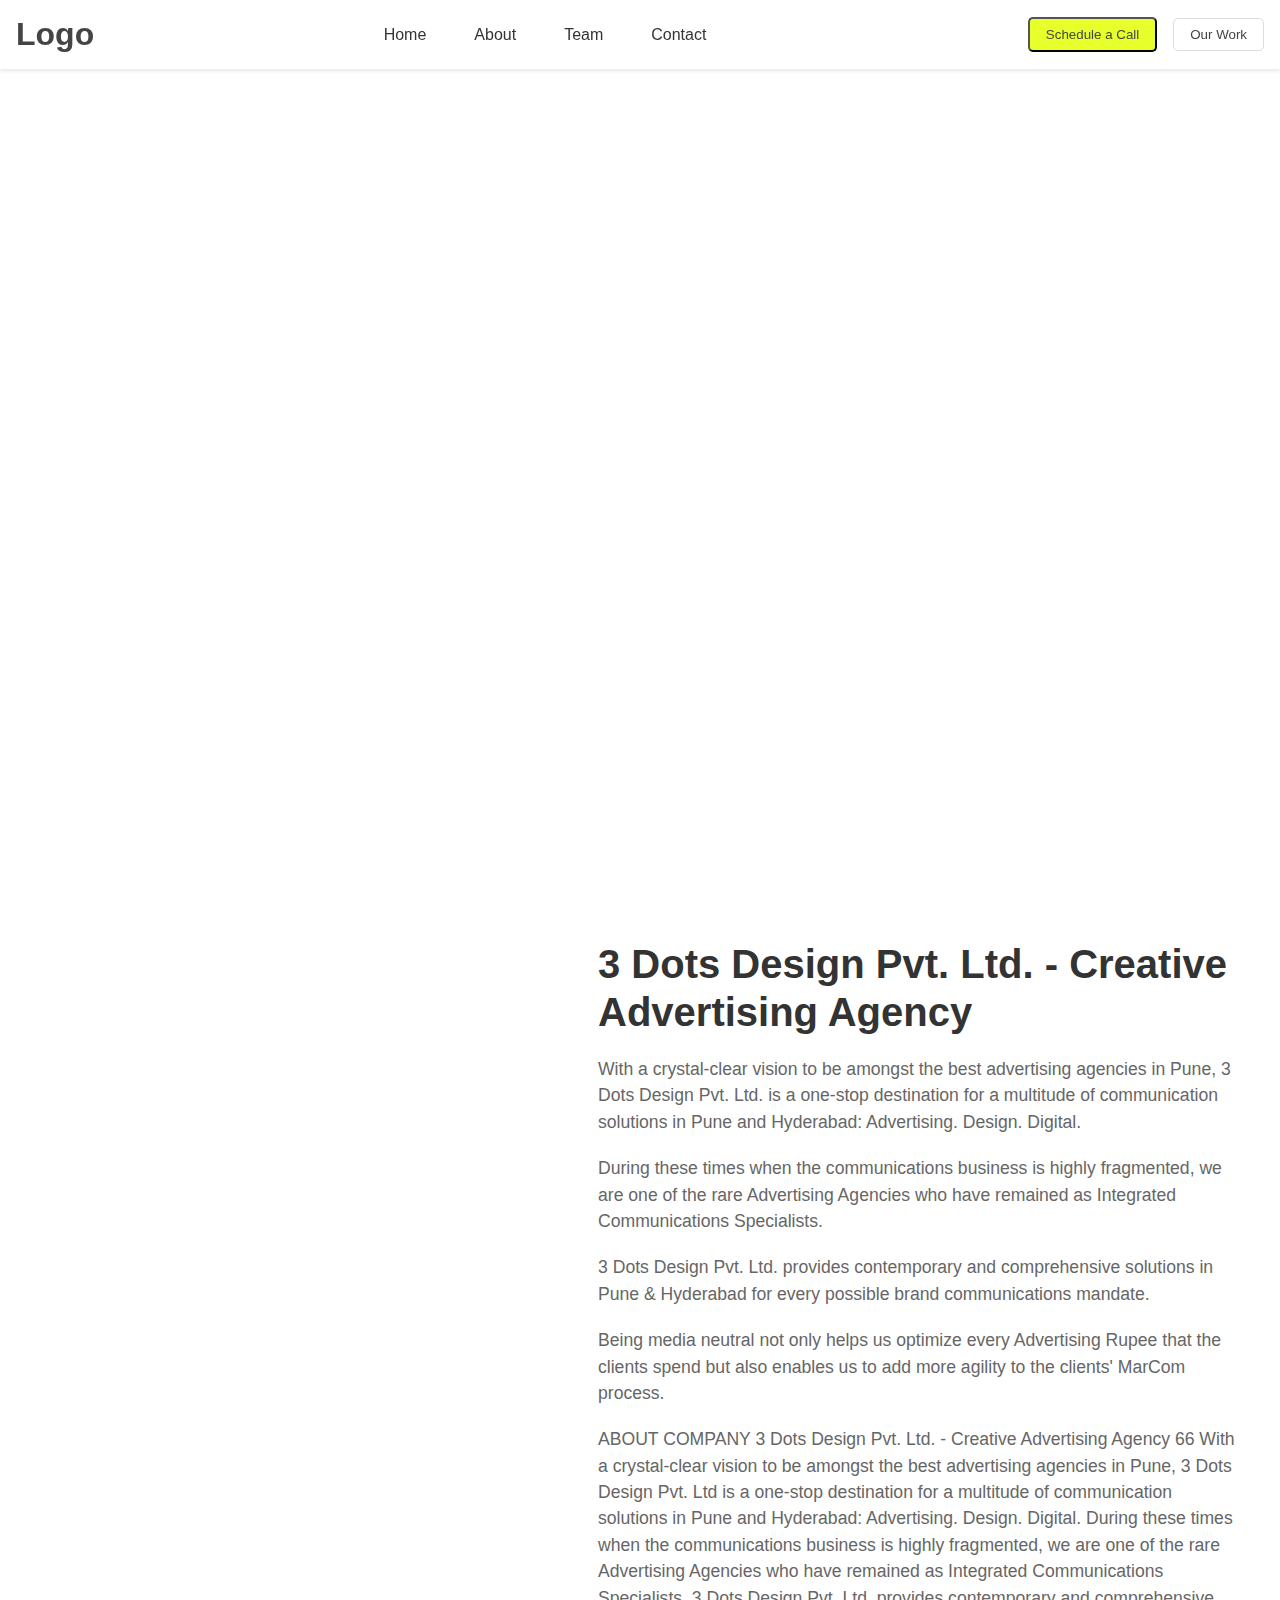
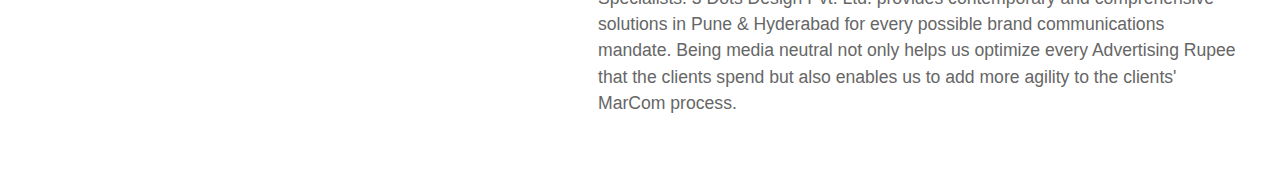
==== index.html @ 9e454834 "Add files via upload" ====
<!DOCTYPE html>
<html lang="en">
<head>
  <meta charset="UTF-8">
  <meta name="viewport" content="width=device-width, initial-scale=1.0">
  <title>PixelPact</title>
  <link rel="stylesheet" href="style.css">
</head>
<body>

  <header class="header">
    <div class="logo">
        <h1>Logo</h1>
    </div>
    <nav>
        <ul class="nav-list">
            <li class="nav-item"><a href="#home" class="nav-link">Home</a></li>
            <li class="nav-item"><a href="about.html" class="nav-link">About</a></li>
            <li class="nav-item"><a href="#team" class="nav-link">Team</a></li>
            <li class="nav-item"><a href="contact.html" class="nav-link">Contact</a></li>
        </ul>
    </nav>
    <div class="header-actions">
        <button class="btn btn-primary">Schedule a Call</button>
        <button class="btn btn-secondary">Our Work</button>
    </div>
</header>
    <div class="nav"></div>
    <div class="slider">
      <div class="slide active" id="slide1">
        <img src="https://images.unsplash.com/photo-1711636418389-1ee93ebd56fb?q=80&w=1931&auto=format&fit=crop&ixlib=rb-4.0.3&ixid=M3wxMjA3fDB8MHxwaG90by1wYWdlfHx8fGVufDB8fHx8fA%3D%3D" alt="Slide 1">
      </div>
      <div class="slide" id="slide2">
        <img src="neom-SUIMrEKVOXc-unsplash.jpg" alt="Slide 2">
      </div>
      <div class="slide" id="slide3">
        <img src="https://images.unsplash.com/photo-1711636418389-1ee93ebd56fb?q=80&w=1931&auto=format&fit=crop&ixlib=rb-4.0.3&ixid=M3wxMjA3fDB8MHxwaG90by1wYWdlfHx8fGVufDB8fHx8fA%3D%3D" alt="Slide 3">
      </div>
      <div class="slide" id="slide4">
        <img src="neom-SUIMrEKVOXc-unsplash.jpg" alt="Slide 4">
      </div>
      <div class="nav">
        <a href="#slide1" class="dot active"></a>
        <a href="#slide2" class="dot"></a>
        <a href="#slide3" class="dot"></a>
        <a href="#slide4" class="dot"></a>
      </div>
    </div>
    </div>

    <div class="container">

        <div class="leftcont">
          <img src="https://images.unsplash.com/photo-1682687982204-f1a77dcc3067?q=80&w=1887&auto=format&fit=crop&ixlib=rb-4.0.3&ixid=M3wxMjA3fDF8MHxwaG90by1wYWdlfHx8fGVufDB8fHx8fA%3D%3D" alt="" srcset="">
        </div>
        <div class="rightcont">
      <h1>3 Dots Design Pvt. Ltd. - Creative Advertising Agency</h1>
      <p>
        With a crystal-clear vision to be amongst the best advertising agencies in Pune, 3 Dots Design Pvt. Ltd. is a one-stop destination for a multitude of communication solutions in Pune and Hyderabad: Advertising. Design. Digital.
      </p>
      <p>
        During these times when the communications business is highly fragmented, we are one of the rare Advertising Agencies who have remained as Integrated Communications Specialists.
      </p>
      <p>
        3 Dots Design Pvt. Ltd. provides contemporary and comprehensive solutions in Pune & Hyderabad for every possible brand communications mandate.
      </p>
      <p>
        Being media neutral not only helps us optimize every Advertising Rupee that the clients spend but also enables us to add more agility to the clients' MarCom process.
      </p>
      <p>
        ABOUT COMPANY 3 Dots Design Pvt. Ltd. - Creative Advertising Agency 66 With a crystal-clear vision to be amongst the best advertising agencies in Pune, 3 Dots Design Pvt. Ltd is a one-stop destination for a multitude of communication solutions in Pune and Hyderabad: Advertising. Design. Digital. During these times when the communications business is highly fragmented, we are one of the rare Advertising Agencies who have remained as Integrated Communications Specialists. 3 Dots Design Pvt. Ltd. provides contemporary and comprehensive solutions in Pune & Hyderabad for every possible brand communications mandate. Being media neutral not only helps us optimize every Advertising Rupee that the clients spend but also enables us to add more agility to the clients' MarCom process.
      </p>
    </div>
    </div>
</body>

  <script src="app.js"></script>
</html>
---- style.css ----
* {
  margin: 0;
  padding: 0;
  box-sizing: border-box;
  font-family: 'Montserrat', sans-serif;
}

a {
  text-decoration: none;
  color: #333;
}

ul {
  list-style: none;
}
.header {
  background-color: #FFF;
  box-shadow: 0 2px 4px rgba(0, 0, 0, 0.1);
  display: flex;
  justify-content: space-between;
  align-items: center;
  padding: 1rem;
  position: fixed;
  top: 0;
  left: 0;
  width: 100%;
  z-index: 100;
}

.header .logo {
  font-size: 1rem;
  color: #444;
}

.header .nav-list {
  display: flex;
  align-items: center;
}

.header .nav-item {
  margin-right: 1rem;
}

.header .nav-link {
  padding: 0.5rem 1rem;
  border-radius: 5px;
  transition: all 0.3s ease;
}

.header .nav-link:hover {
  background-color: #f2f2f2;
}

.header .header-actions {
  display: flex;
  align-items: center;
}

.header .btn {
  padding: 0.5rem 1rem;
  border-radius: 5px;
  margin-left: 1rem;
  transition: all 0.3s ease;
}

.header .btn:hover {
  background-color: #f2f2f2;
}

.header .btn-primary {
  color: #444;
  background-color: #E7FF2A;
}

.header .btn-primary:hover {
  background-color: #b9c941;
}

.header .btn-secondary {
  color: #444;
  background-color: transparent;
  border: 1px solid #ddd;
}

.header .btn-secondary:hover {
  background-color: #f2f2f2;
}



.slider {
  width: 100%;
  overflow: hidden;
  position: relative;
  height: 400px;
}

.slide {
  width: 100%;
  height: 100%;
  position: absolute;
  top: 0;
  left: 0;
  opacity: 0;
  transition: opacity 0.5s ease;
}

.slide.active {
  opacity: 1;
}

.slide img {
  width: 100%;
  height: 100%;
  object-fit: cover;
}

.nav {
  position: absolute;
  bottom: 20px;
  left: 50%;
  transform: translateX(-50%);
  display: flex;
  justify-content: center;
}

.dot {
  display: inline-block;
  width: 10px;
  height: 10px;
  border-radius: 50%;
  background-color: #fff;
  margin: 0 5px;
  opacity: 0.5;
  transition: opacity 0.2s ease;
}

.dot.active {
  opacity: 1;
}

@media screen and (max-width: 768px) {
  .slider {
    height: 300px;
  }

  .slide img {
    object-fit: cover;
  }

  .nav {
    bottom: 10px;
  }

  .dot {
    width: 8px;
    height: 8px;
  }
}

@media screen and (max-width: 640px) {
  .slider {
    height: 250px;
  }

  .slide img {
    object-fit: cover;
  }

  .nav {
    bottom: 5px;
  }

  .dot {
    width: 6px;
    height: 6px;
  }
}

@media screen and (max-width: 480px) {
  .slider {
    height: 200px;
  }

  .slide img {
    object-fit: cover;
  }

  .nav {
    bottom: 2px;
  }

  .dot {
    width: 4px;
    height: 4px;
  }
}

@media screen and (max-width: 360px) {
  .slider {
    height: 150px;
  }

  .slide img {
    object-fit: cover;
  }

  .nav {
    bottom: 1px;
  }

  .dot {
    width: 3px;
    height: 3px;
  }
}

@media screen and (max-width: 320px) {
  .slider {
    height: 100px;
  }

  .slide img {
    object-fit: cover;
  }

  .nav {
    bottom: 0;
  }

  .dot {
    width: 2px;
    height: 2px;
  }
} 

.slider {
  height: 100vh;
}

.slide {
  height: 100%;
}

.slide img {
  height: 100%;
  object-fit: cover;
}
.container {
  display: flex;
  flex-wrap: wrap;
  align-items: center;
  justify-content: space-between;
  padding: 20px;
}

.leftcont {
  flex-basis: 40%;
  padding: 20px;
  box-sizing: border-box;
}

.leftcont img {
  width: 100%;
  height: auto;
  border-radius: 10px;
  box-shadow: 0px 5px 10px rgba(0, 0, 0, 0.1);
}

.rightcont {
  flex-basis: 55%;
  padding: 20px;
  box-sizing: border-box;
}

.rightcont h1 {
  font-size: 2.5rem;
  line-height: 1.2;
  color: #333;
  margin-bottom: 20px;
}

.rightcont p {
  font-size: 1.1rem;
  line-height: 1.5;
  color: #666;
  margin-bottom: 20px;
}

@media screen and (max-width: 1200px) {
  .leftcont {
    flex-basis: 100%;
  }

  .rightcont {
    flex-basis: 100%;
  }
}

@media screen and (max-width: 900px) {
  .container {
    flex-direction: column;
    align-items: center;
  }

  .leftcont {
    flex-basis: 100%;
    margin-bottom: 20px;
  }

  .rightcont {
    flex-basis: 100%;
  }
}

@media screen and (max-width: 600px) {
  .rightcont h1 {
    font-size: 2rem;
  }

  .rightcont p {
    font-size: 1rem;
  }
}

@media screen and (max-width: 400px) {
  .rightcont h1 {
    font-size: 1.5rem;
  }

  .rightcont p {
    font-size: 0.9rem;
  }
}
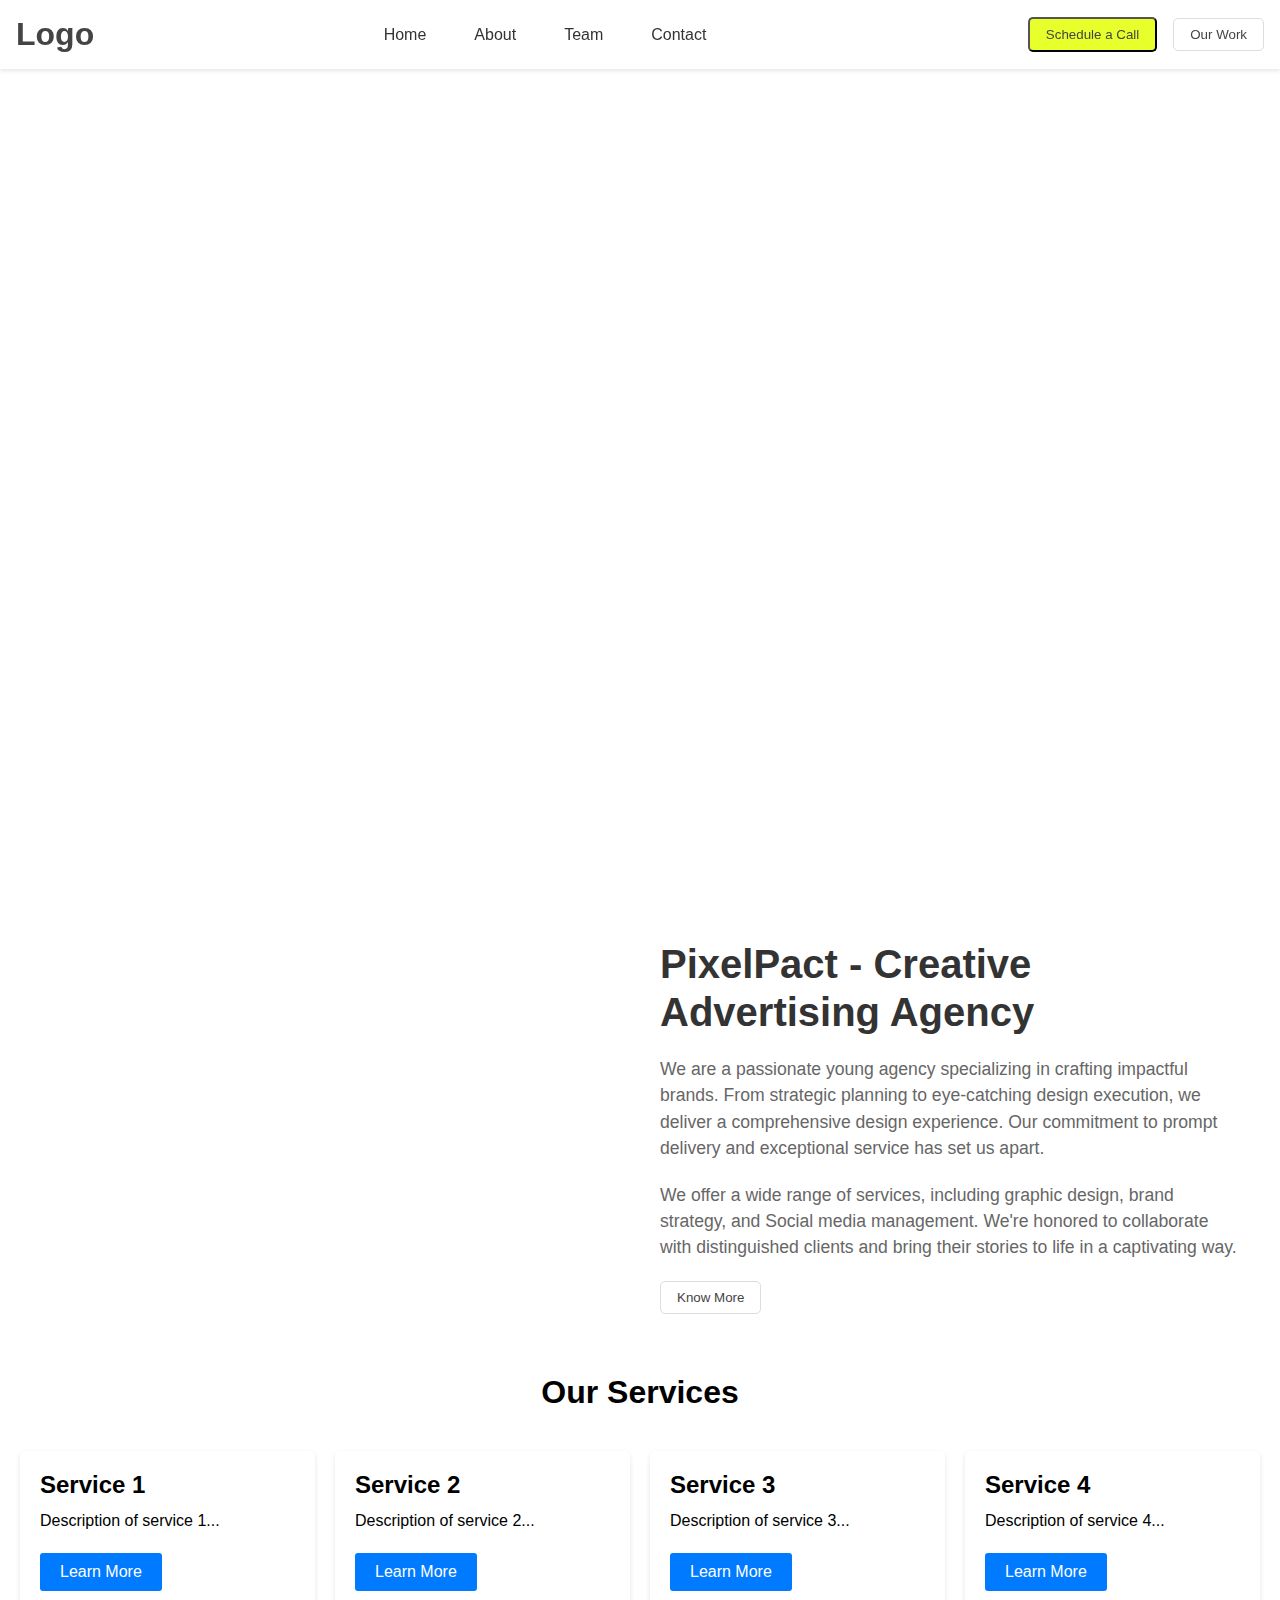
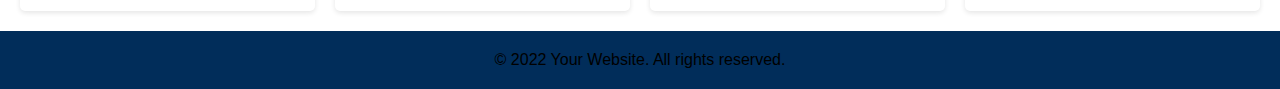
==== commit c92e6a69: "Add files via upload" ====
--- a/index.html
+++ b/index.html
@@ -5,6 +5,7 @@
   <meta name="viewport" content="width=device-width, initial-scale=1.0">
   <title>PixelPact</title>
   <link rel="stylesheet" href="style.css">
+  <link rel="stylesheet" href="serv.css">
 </head>
 <body>
 
@@ -14,7 +15,7 @@
     </div>
     <nav>
         <ul class="nav-list">
-            <li class="nav-item"><a href="#home" class="nav-link">Home</a></li>
+            <li class="nav-item"><a href="index.html" class="nav-link">Home</a></li>
             <li class="nav-item"><a href="about.html" class="nav-link">About</a></li>
             <li class="nav-item"><a href="#team" class="nav-link">Team</a></li>
             <li class="nav-item"><a href="contact.html" class="nav-link">Contact</a></li>
@@ -54,24 +55,63 @@
           <img src="https://images.unsplash.com/photo-1682687982204-f1a77dcc3067?q=80&w=1887&auto=format&fit=crop&ixlib=rb-4.0.3&ixid=M3wxMjA3fDF8MHxwaG90by1wYWdlfHx8fGVufDB8fHx8fA%3D%3D" alt="" srcset="">
         </div>
         <div class="rightcont">
-      <h1>3 Dots Design Pvt. Ltd. - Creative Advertising Agency</h1>
+      <h1>PixelPact - Creative Advertising Agency</h1>
       <p>
-        With a crystal-clear vision to be amongst the best advertising agencies in Pune, 3 Dots Design Pvt. Ltd. is a one-stop destination for a multitude of communication solutions in Pune and Hyderabad: Advertising. Design. Digital.
+        We are a passionate young agency specializing in crafting impactful brands. From strategic planning to eye-catching design execution, we deliver a comprehensive design experience. Our commitment to prompt delivery and exceptional service has set us apart.
+
+
       </p>
       <p>
-        During these times when the communications business is highly fragmented, we are one of the rare Advertising Agencies who have remained as Integrated Communications Specialists.
+        We offer a wide range of services, including graphic design, brand strategy, and Social media management. We're honored to collaborate with distinguished clients and bring their stories to life in a captivating way.
       </p>
-      <p>
-        3 Dots Design Pvt. Ltd. provides contemporary and comprehensive solutions in Pune & Hyderabad for every possible brand communications mandate.
-      </p>
-      <p>
-        Being media neutral not only helps us optimize every Advertising Rupee that the clients spend but also enables us to add more agility to the clients' MarCom process.
-      </p>
-      <p>
-        ABOUT COMPANY 3 Dots Design Pvt. Ltd. - Creative Advertising Agency 66 With a crystal-clear vision to be amongst the best advertising agencies in Pune, 3 Dots Design Pvt. Ltd is a one-stop destination for a multitude of communication solutions in Pune and Hyderabad: Advertising. Design. Digital. During these times when the communications business is highly fragmented, we are one of the rare Advertising Agencies who have remained as Integrated Communications Specialists. 3 Dots Design Pvt. Ltd. provides contemporary and comprehensive solutions in Pune & Hyderabad for every possible brand communications mandate. Being media neutral not only helps us optimize every Advertising Rupee that the clients spend but also enables us to add more agility to the clients' MarCom process.
-      </p>
+      
+      <button class="btn btn-secondary">Know More</button>
     </div>
     </div>
+
+    <div class="serv-heading">
+      <h1>
+        Our Services
+      </h1>
+    </div>
+    <div class="serv-container">
+      <div class="card card1">
+        <h3>Service 1</h3>
+        <p>Description of service 1...</p>
+        <button>Learn More</button>
+      </div>
+      <div class="card card2">
+        <h3>Service 2</h3>
+        <p>Description of service 2...</p>
+        <button>Learn More</button>
+      </div>
+      <div class="card card3">
+        <h3>Service 3</h3>
+        <p>Description of service 3...</p>
+        <button>Learn More</button>
+      </div>
+      <div class="card card4">
+        <h3>Service 4</h3>
+        <p>Description of service 4...</p>
+        <button>Learn More</button>
+      </div>
+    </div>
+
+  <style>
+    .footer {
+      background-color: #012d5a;
+      padding: 20px;
+      text-align: center;
+      
+      bottom: 0;
+      width: 100%;
+    }
+  </style>
+
+  <div class="footer">
+    <p>&copy; 2022 Your Website. All rights reserved.</p>
+  </div>
+
 </body>
 
   <script src="app.js"></script>
--- a/style.css
+++ b/style.css
@@ -87,6 +87,21 @@
 
 .header .btn-secondary:hover {
   background-color: #f2f2f2;
+}
+.btn-secondary {
+  color: #444;
+  background-color: transparent;
+  border: 1px solid #ddd;
+}
+
+.btn-secondary:hover {
+  background-color: #f2f2f2;
+}
+.btn {
+  padding: 0.5rem 1rem;
+  border-radius: 5px;
+  /* margin-left: 1rem; */
+  transition: all 0.3s ease;
 }
 
 
@@ -271,7 +286,7 @@
 }
 
 .rightcont {
-  flex-basis: 55%;
+  flex-basis: 50%;
   padding: 20px;
   box-sizing: border-box;
 }
--- a/serv.css
+++ b/serv.css
@@ -0,0 +1,76 @@
+    .serv-heading{
+        text-align: center;
+        margin: 20px;
+    }
+      .serv-container {
+        display: grid;
+        grid-template-columns: repeat(auto-fit, minmax(250px, 1fr));
+        grid-gap: 20px;
+        padding: 20px;
+      }
+  
+      .card {
+        background-color: #fff;
+        border-radius: 5px;
+        padding: 20px;
+        box-shadow: 0 2px 5px rgba(0, 0, 0, 0.1);
+        transition: transform 0.3s;
+      }
+  
+      .card:hover {
+        transform: translateY(-10px);
+      }
+  
+      .card h3 {
+        margin-bottom: 10px;
+        font-size: 24px;
+      }
+  
+      .card p {
+        margin-bottom: 20px;
+        font-size: 16px;
+        line-height: 1.5;
+      }
+  
+      .card button {
+        background-color: #007bff;
+        color: white;
+        padding: 10px 20px;
+        border: none;
+        border-radius: 3px;
+        cursor: pointer;
+        font-size: 16px;
+        transition: background-color 0.3s;
+      }
+  
+      .card1:hover {
+        background-color: #0056b3;
+      }
+  
+      .card1 button:hover {
+        background-color: #003f8c;
+      }
+  
+      .card2:hover {
+        background-color: #008000;
+      }
+  
+      .card2 button:hover {
+        background-color: #005300;
+      }
+  
+      .card3:hover {
+        background-color: #ff0000;
+      }
+  
+      .card3 button:hover {
+        background-color: #990000;
+      }
+  
+      .card4:hover {
+        background-color: #ffa500;
+      }
+  
+      .card4 button:hover {
+        background-color: #b27700;
+      }
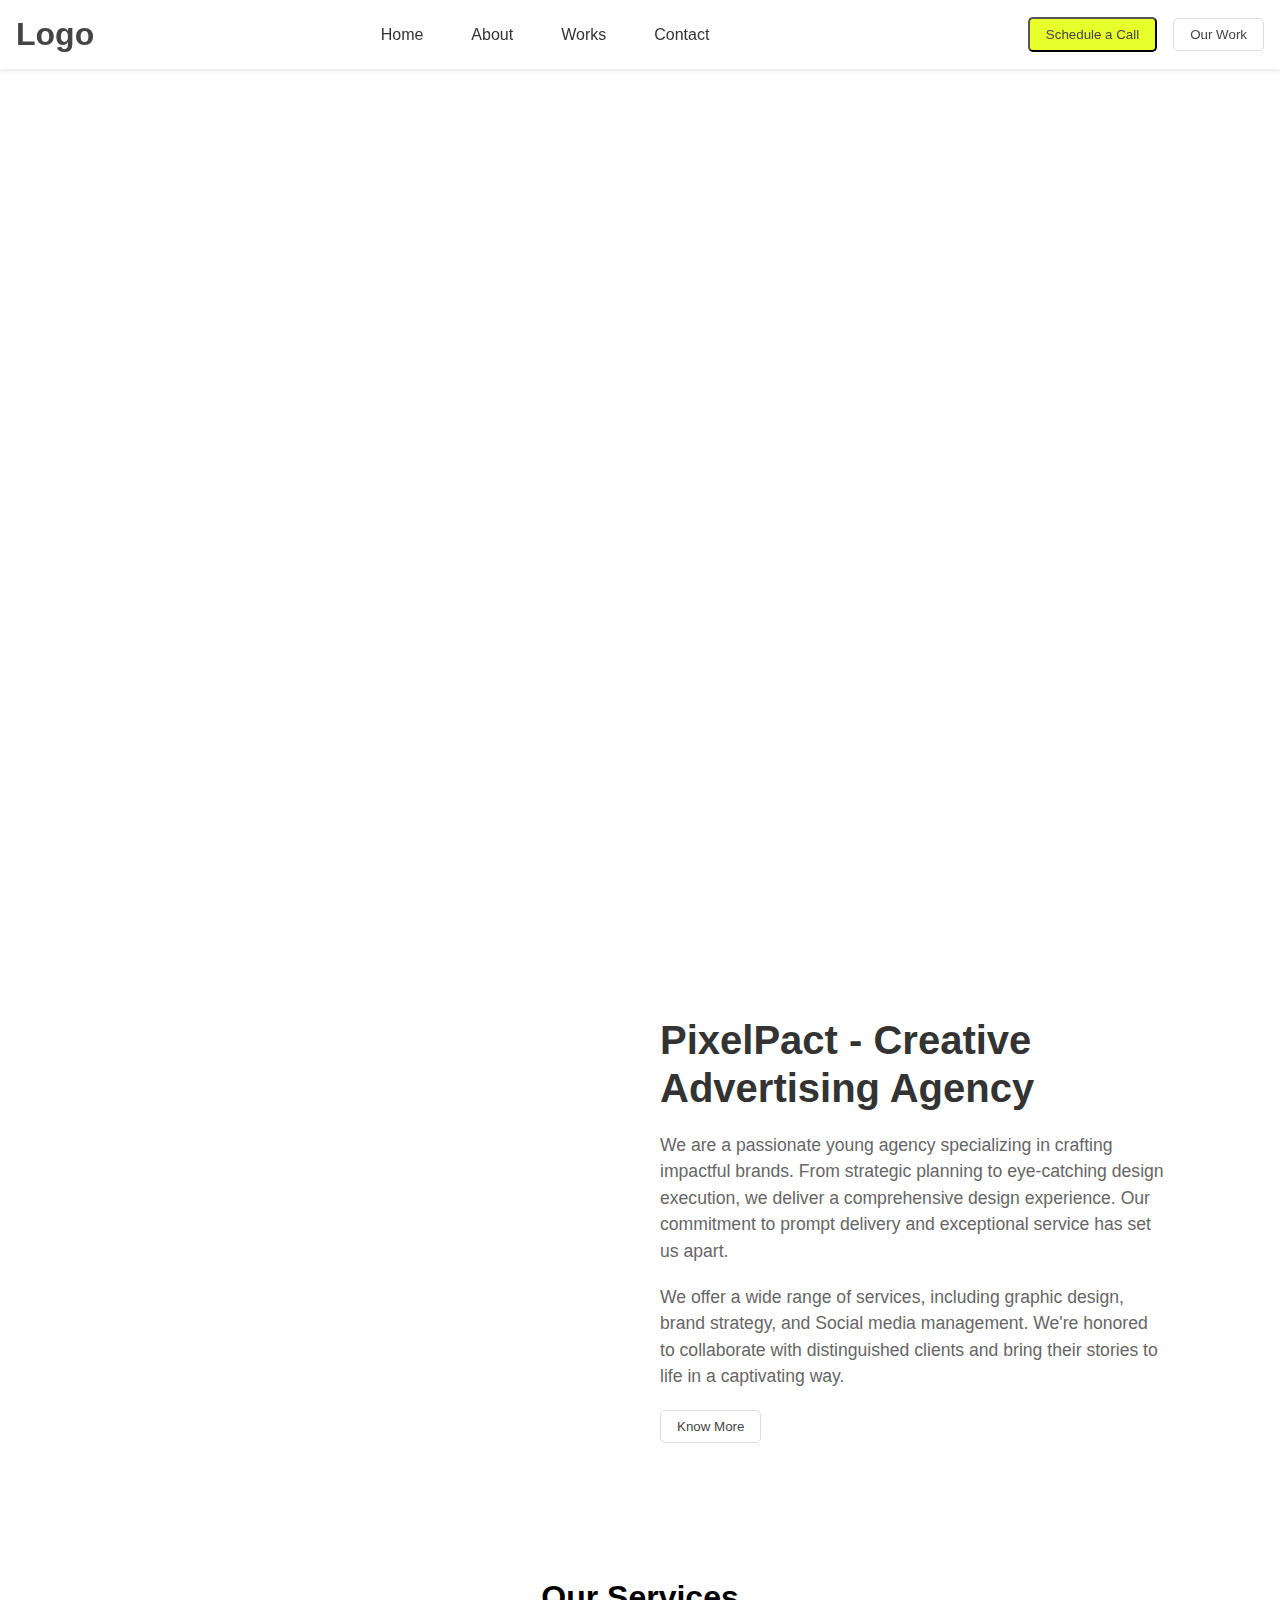
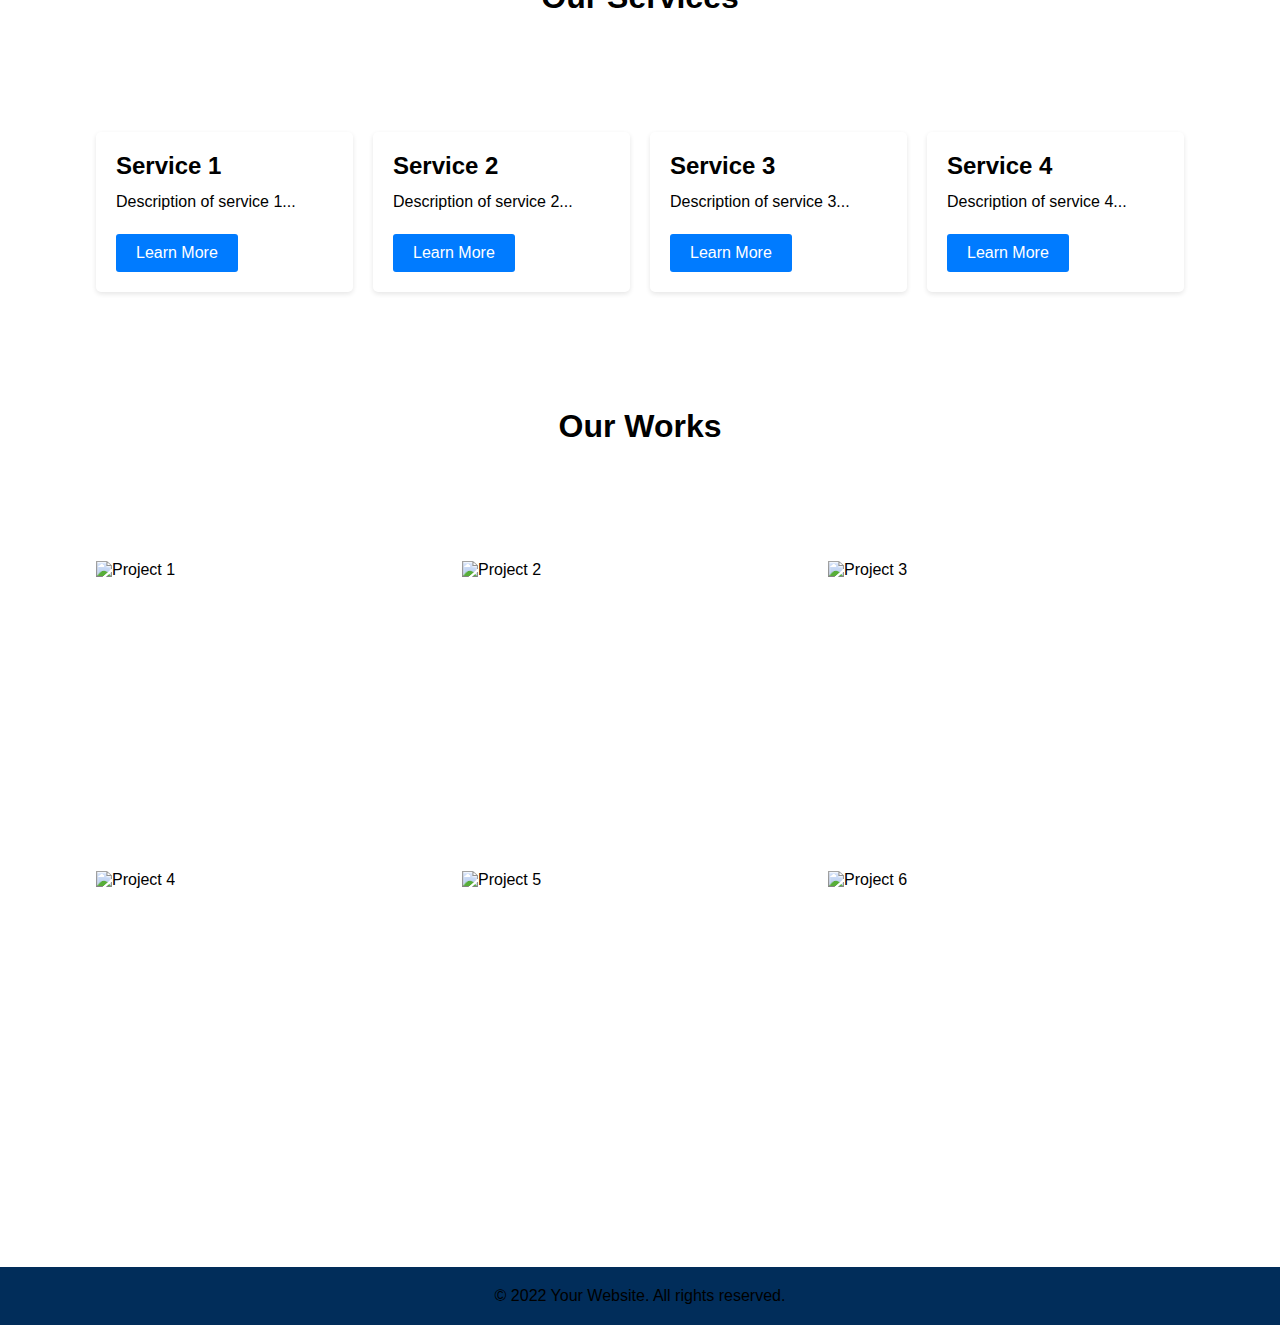
==== commit 86f45e7e: "Add files via upload" ====
--- a/index.html
+++ b/index.html
@@ -17,7 +17,7 @@
         <ul class="nav-list">
             <li class="nav-item"><a href="index.html" class="nav-link">Home</a></li>
             <li class="nav-item"><a href="about.html" class="nav-link">About</a></li>
-            <li class="nav-item"><a href="#team" class="nav-link">Team</a></li>
+            <li class="nav-item"><a href="works.html" class="nav-link">Works</a></li>
             <li class="nav-item"><a href="contact.html" class="nav-link">Contact</a></li>
         </ul>
     </nav>
@@ -65,6 +65,7 @@
         We offer a wide range of services, including graphic design, brand strategy, and Social media management. We're honored to collaborate with distinguished clients and bring their stories to life in a captivating way.
       </p>
       
+      
       <button class="btn btn-secondary">Know More</button>
     </div>
     </div>
@@ -97,6 +98,54 @@
       </div>
     </div>
 
+    <div class="serv-heading">
+      <h1>
+        Our Works
+      </h1>
+    </div>
+
+    <div class="grid-container">
+      <div class="grid-item">
+        <img src="https://images.unsplash.com/photo-1710170601257-242514895755?q=80&w=1932&auto=format&fit=crop&ixlib=rb-4.0.3&ixid=M3wxMjA3fDB8MHxwaG90by1wYWdlfHx8fGVufDB8fHx8fA%3D%3D" alt="Project 1">
+        <div class="overlay">
+          <div class="text">Project 1</div>
+        </div>
+      </div>
+      <div class="grid-item">
+        <img src="https://images.unsplash.com/photo-1710170601257-242514895755?q=80&w=1932&auto=format&fit=crop&ixlib=rb-4.0.3&ixid=M3wxMjA3fDB8MHxwaG90by1wYWdlfHx8fGVufDB8fHx8fA%3D%3D" alt="Project 2">
+        <div class="overlay">
+          <div class="text">Project 2</div>
+        </div>
+      </div>
+      <div class="grid-item">
+        <img src="https://images.unsplash.com/photo-1710170601257-242514895755?q=80&w=1932&auto=format&fit=crop&ixlib=rb-4.0.3&ixid=M3wxMjA3fDB8MHxwaG90by1wYWdlfHx8fGVufDB8fHx8fA%3D%3D" alt="Project 3">
+        <div class="overlay">
+          <div class="text">Project 3</div>
+        </div>
+      </div>
+      <!-- Repeat the following divs for additional rows -->
+      <div class="grid-item">
+        <img src="https://images.unsplash.com/photo-1710170601257-242514895755?q=80&w=1932&auto=format&fit=crop&ixlib=rb-4.0.3&ixid=M3wxMjA3fDB8MHxwaG90by1wYWdlfHx8fGVufDB8fHx8fA%3D%3D" alt="Project 4">
+        <div class="overlay">
+          <div class="text">Project 4</div>
+        </div>
+      </div>
+      <div class="grid-item">
+        <img src="https://images.unsplash.com/photo-1710170601257-242514895755?q=80&w=1932&auto=format&fit=crop&ixlib=rb-4.0.3&ixid=M3wxMjA3fDB8MHxwaG90by1wYWdlfHx8fGVufDB8fHx8fA%3D%3D" alt="Project 5">
+        <div class="overlay">
+          <div class="text">Project 5</div>
+        </div>
+      </div>
+      <div class="grid-item">
+        <img src="https://images.unsplash.com/photo-1710170601257-242514895755?q=80&w=1932&auto=format&fit=crop&ixlib=rb-4.0.3&ixid=M3wxMjA3fDB8MHxwaG90by1wYWdlfHx8fGVufDB8fHx8fA%3D%3D" alt="Project 6">
+        <div class="overlay">
+          <div class="text">Project 6</div>
+        </div>
+      </div>
+      </div>
+      </div>
+      
+
   <style>
     .footer {
       background-color: #012d5a;
@@ -112,6 +161,8 @@
     <p>&copy; 2022 Your Website. All rights reserved.</p>
   </div>
 
+
+
 </body>
 
   <script src="app.js"></script>
--- a/style.css
+++ b/style.css
@@ -269,7 +269,7 @@
   flex-wrap: wrap;
   align-items: center;
   justify-content: space-between;
-  padding: 20px;
+  padding: 6rem;
 }
 
 .leftcont {
@@ -349,4 +349,74 @@
   .rightcont p {
     font-size: 0.9rem;
   }
+}
+
+.grid-container {
+  padding: 6rem;
+  display: grid;
+  grid-template-columns: repeat(3, 1fr);
+  grid-gap: 10px;
+  width: 100%;
+}
+
+.grid-item {
+  position: relative;
+  width: 100%;
+  height: 300px; /* Adjust the height as needed */
+  overflow: hidden;
+}
+
+.grid-item img {
+  width: 100%;
+  height: 100%;
+  object-fit: cover;
+  transition: transform 0.5s ease;
+}
+
+.overlay {
+  position: absolute;
+  bottom: 0;
+  left: 0;
+  right: 0;
+  background-color: rgba(0, 0, 0, 0.6);
+  overflow: hidden;
+  width: 100%;
+  height: 0;
+  transition: .5s ease;
+}
+
+.grid-item:hover .overlay {
+  height: 100%;
+}
+
+.grid-item:hover img {
+  transform: scale(1.5);
+}
+
+.text {
+  color: white;
+  font-size: 20px;
+  position: absolute;
+  top: 50%;
+  left: 50%;
+  transform: translate(-50%, -50%);
+  text-align: center;
+}
+
+@media screen and (max-width: 768px) {
+  .grid-container {
+    grid-template-columns: 1fr;
+  }
+}
+
+@media screen and (min-width: 768px) and (max-width: 992px) {
+  .grid-container {
+    grid-template-columns: 1fr 1fr;
+  }
+}
+
+@media screen and (min-width: 992px) {
+  .grid-container {
+    grid-template-columns: 1fr 1fr 1fr;
+  }
 }--- a/serv.css
+++ b/serv.css
@@ -1,3 +1,5 @@
+    
+    
     .serv-heading{
         text-align: center;
         margin: 20px;
@@ -6,7 +8,7 @@
         display: grid;
         grid-template-columns: repeat(auto-fit, minmax(250px, 1fr));
         grid-gap: 20px;
-        padding: 20px;
+        padding: 6rem;
       }
   
       .card {
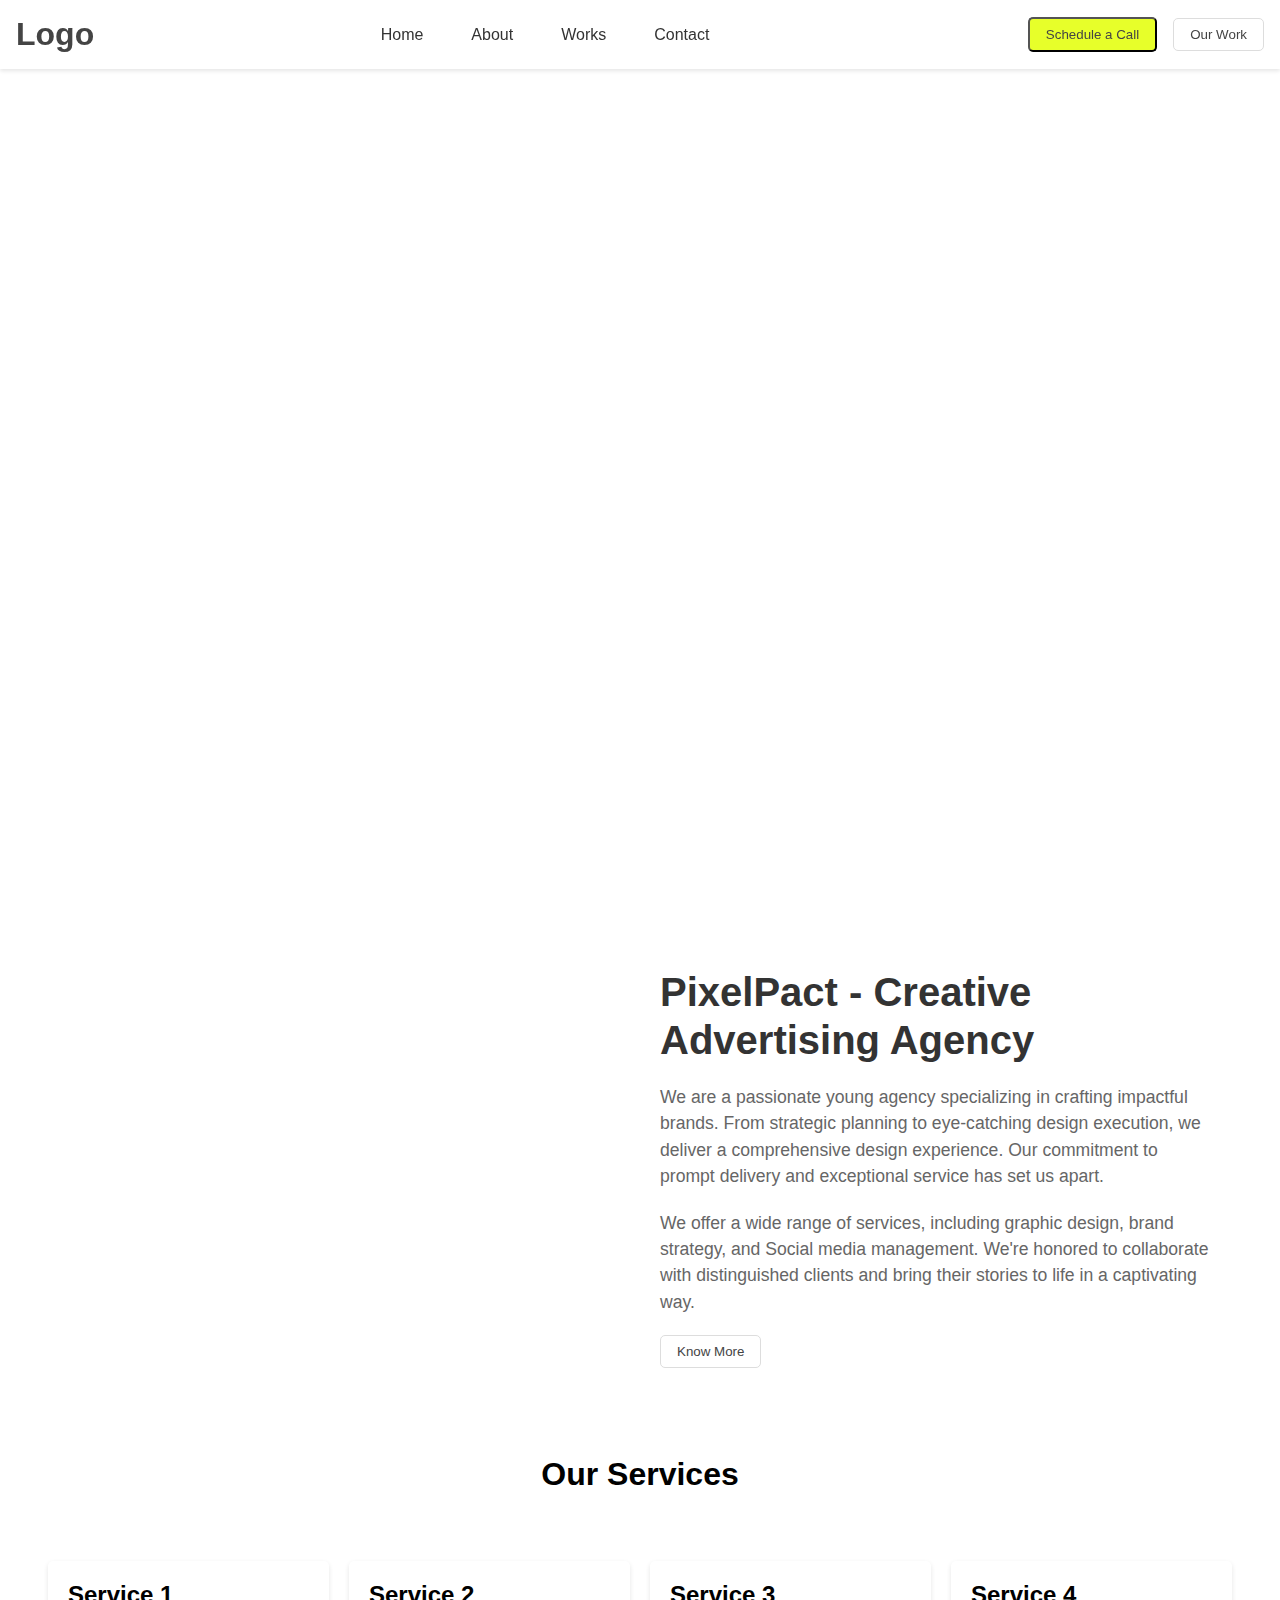
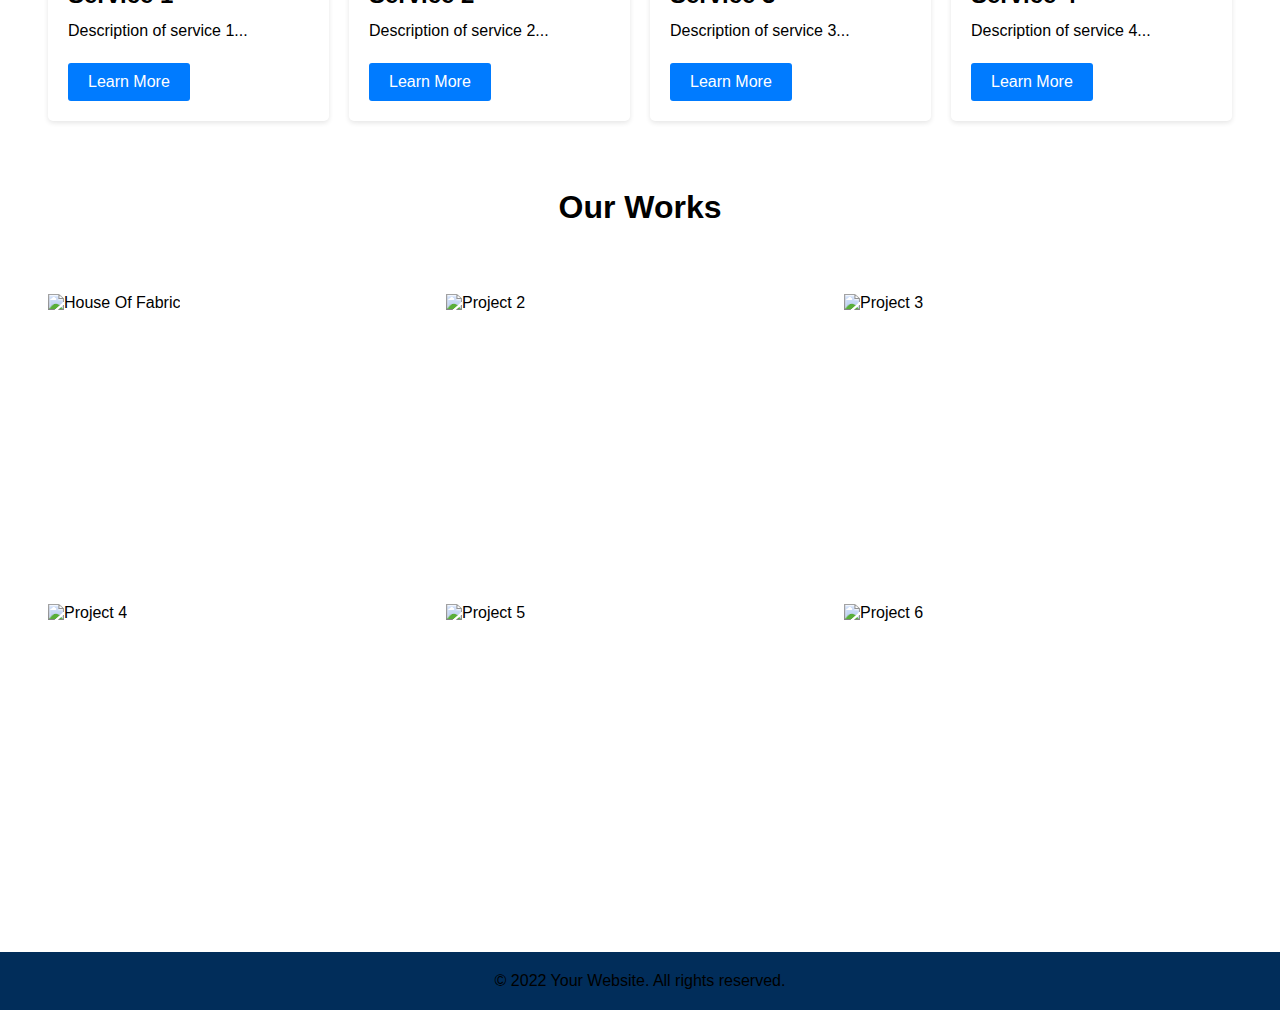
==== commit 736bfd29: "Add files via upload" ====
--- a/index.html
+++ b/index.html
@@ -6,14 +6,21 @@
   <title>PixelPact</title>
   <link rel="stylesheet" href="style.css">
   <link rel="stylesheet" href="serv.css">
+  <script src="https://kit.fontawesome.com/a076d05399.js"></script>
 </head>
 <body>
+
 
   <header class="header">
     <div class="logo">
         <h1>Logo</h1>
     </div>
     <nav>
+      <div class="hamburger">
+        <span class="bar"></span>
+        <span class="bar"></span>
+        <span class="bar"></span>
+      </div>
         <ul class="nav-list">
             <li class="nav-item"><a href="index.html" class="nav-link">Home</a></li>
             <li class="nav-item"><a href="about.html" class="nav-link">About</a></li>
@@ -29,16 +36,16 @@
     <div class="nav"></div>
     <div class="slider">
       <div class="slide active" id="slide1">
-        <img src="https://images.unsplash.com/photo-1711636418389-1ee93ebd56fb?q=80&w=1931&auto=format&fit=crop&ixlib=rb-4.0.3&ixid=M3wxMjA3fDB8MHxwaG90by1wYWdlfHx8fGVufDB8fHx8fA%3D%3D" alt="Slide 1">
+        <img src="https://res.cloudinary.com/dpa83cxh9/image/upload/v1712246390/lglbhprzvyymp86nwbgb.jpg" alt="Slide 1">
       </div>
       <div class="slide" id="slide2">
-        <img src="neom-SUIMrEKVOXc-unsplash.jpg" alt="Slide 2">
+        <img src="https://res.cloudinary.com/dpa83cxh9/image/upload/v1712246754/cy9vnzrf5lwt1l6t2wzm.jpg" alt="Slide 2">
       </div>
       <div class="slide" id="slide3">
-        <img src="https://images.unsplash.com/photo-1711636418389-1ee93ebd56fb?q=80&w=1931&auto=format&fit=crop&ixlib=rb-4.0.3&ixid=M3wxMjA3fDB8MHxwaG90by1wYWdlfHx8fGVufDB8fHx8fA%3D%3D" alt="Slide 3">
+        <img src="https://res.cloudinary.com/dpa83cxh9/image/upload/v1712246390/lglbhprzvyymp86nwbgb.jpg" alt="Slide 3">
       </div>
       <div class="slide" id="slide4">
-        <img src="neom-SUIMrEKVOXc-unsplash.jpg" alt="Slide 4">
+        <img src="https://res.cloudinary.com/dpa83cxh9/image/upload/v1712246754/cy9vnzrf5lwt1l6t2wzm.jpg" alt="Slide 4">
       </div>
       <div class="nav">
         <a href="#slide1" class="dot active"></a>
@@ -106,21 +113,21 @@
 
     <div class="grid-container">
       <div class="grid-item">
-        <img src="https://images.unsplash.com/photo-1710170601257-242514895755?q=80&w=1932&auto=format&fit=crop&ixlib=rb-4.0.3&ixid=M3wxMjA3fDB8MHxwaG90by1wYWdlfHx8fGVufDB8fHx8fA%3D%3D" alt="Project 1">
+        <img src="https://res.cloudinary.com/dpa83cxh9/image/upload/v1712245499/rfec8yi7qey1v7rvucbt.jpg" alt="House Of Fabric">
         <div class="overlay">
-          <div class="text">Project 1</div>
+          <div class="text">House Of Fabric</div>
         </div>
       </div>
       <div class="grid-item">
-        <img src="https://images.unsplash.com/photo-1710170601257-242514895755?q=80&w=1932&auto=format&fit=crop&ixlib=rb-4.0.3&ixid=M3wxMjA3fDB8MHxwaG90by1wYWdlfHx8fGVufDB8fHx8fA%3D%3D" alt="Project 2">
+        <img src="https://res.cloudinary.com/dpa83cxh9/image/upload/v1712245658/k8av1pxygjbblpnnzuue.jpg" alt="Project 2">
         <div class="overlay">
-          <div class="text">Project 2</div>
+          <div class="text">Greenbite</div>
         </div>
       </div>
       <div class="grid-item">
-        <img src="https://images.unsplash.com/photo-1710170601257-242514895755?q=80&w=1932&auto=format&fit=crop&ixlib=rb-4.0.3&ixid=M3wxMjA3fDB8MHxwaG90by1wYWdlfHx8fGVufDB8fHx8fA%3D%3D" alt="Project 3">
+        <img src="https://res.cloudinary.com/dpa83cxh9/image/upload/v1712245724/ye9qgnvmrv6glfivl9az.jpg" alt="Project 3">
         <div class="overlay">
-          <div class="text">Project 3</div>
+          <div class="text">Glide</div>
         </div>
       </div>
       <!-- Repeat the following divs for additional rows -->
--- a/style.css
+++ b/style.css
@@ -130,7 +130,8 @@
 .slide img {
   width: 100%;
   height: 100%;
-  object-fit: cover;
+  object-fit:  cover;
+  
 }
 
 .nav {
@@ -269,7 +270,7 @@
   flex-wrap: wrap;
   align-items: center;
   justify-content: space-between;
-  padding: 6rem;
+  padding: 3rem;
 }
 
 .leftcont {
@@ -352,7 +353,7 @@
 }
 
 .grid-container {
-  padding: 6rem;
+  padding: 3rem;
   display: grid;
   grid-template-columns: repeat(3, 1fr);
   grid-gap: 10px;
--- a/serv.css
+++ b/serv.css
@@ -8,7 +8,7 @@
         display: grid;
         grid-template-columns: repeat(auto-fit, minmax(250px, 1fr));
         grid-gap: 20px;
-        padding: 6rem;
+        padding: 3rem;
       }
   
       .card {
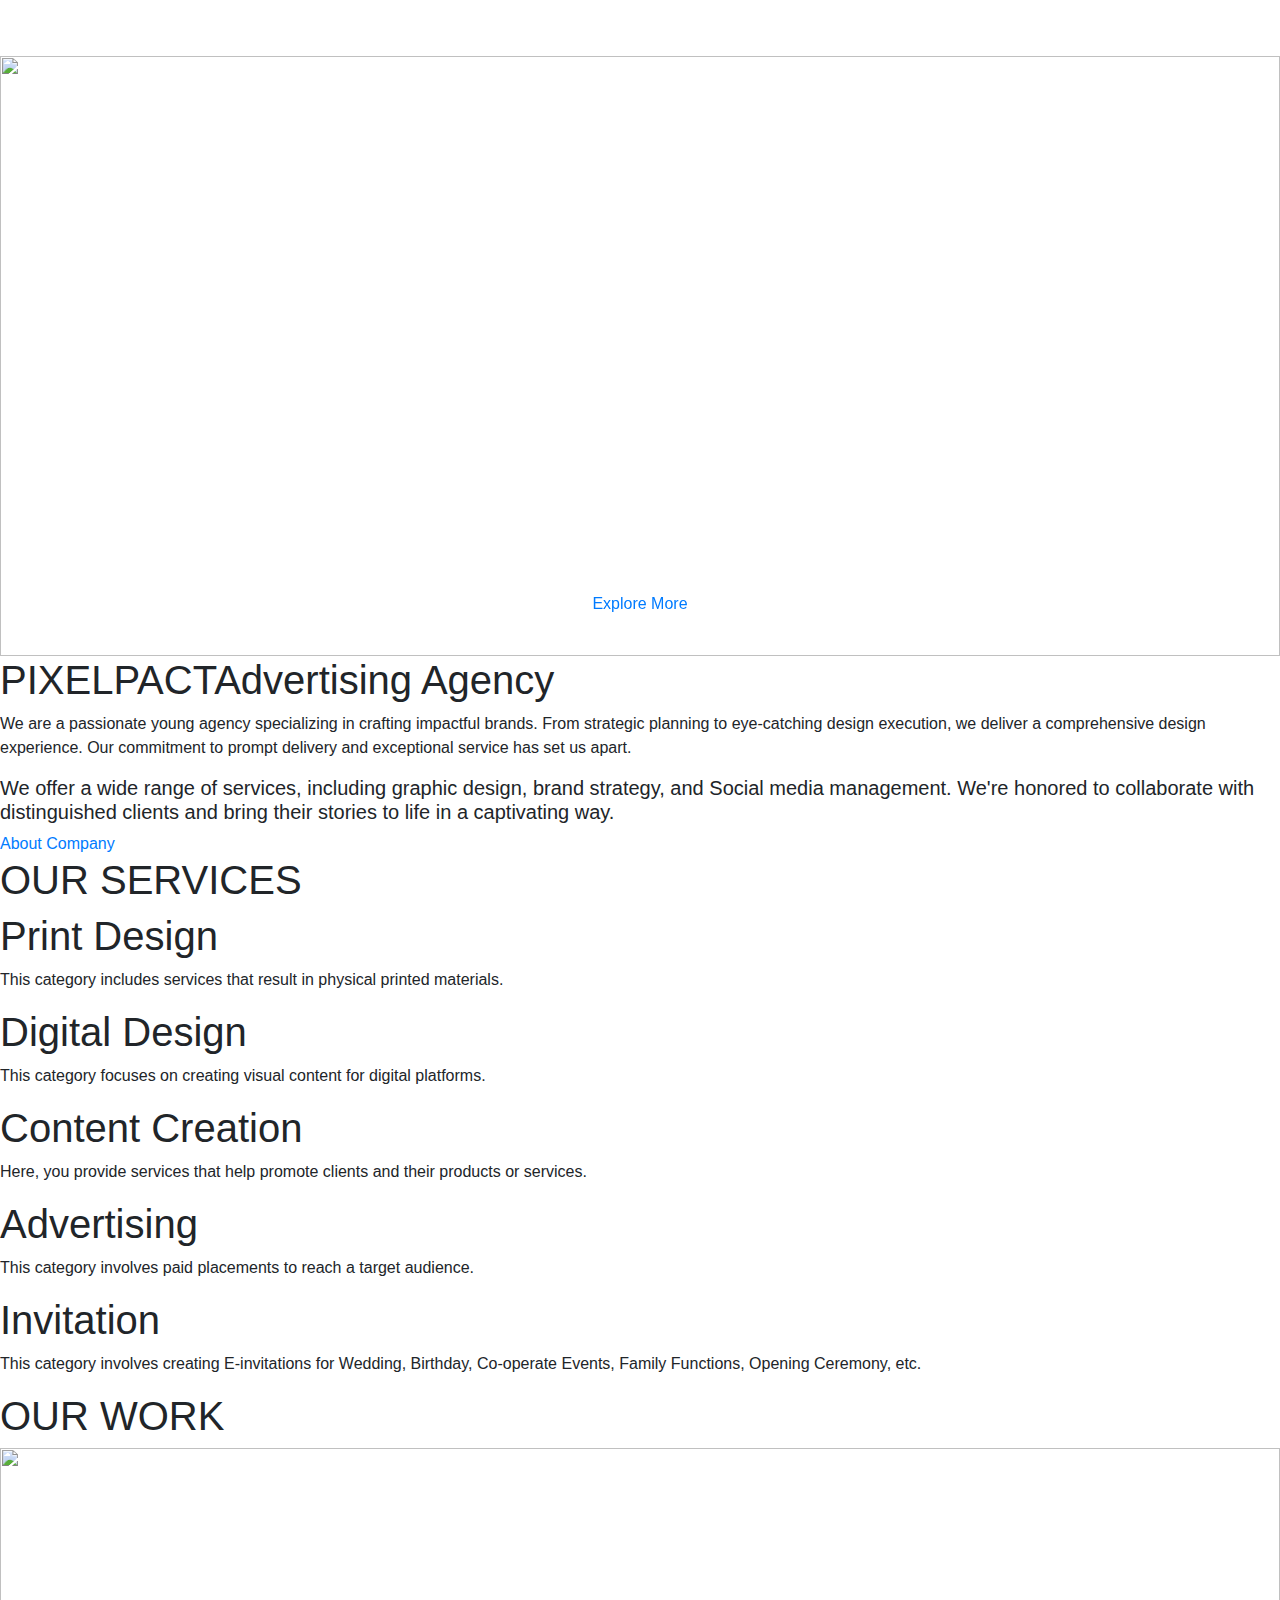
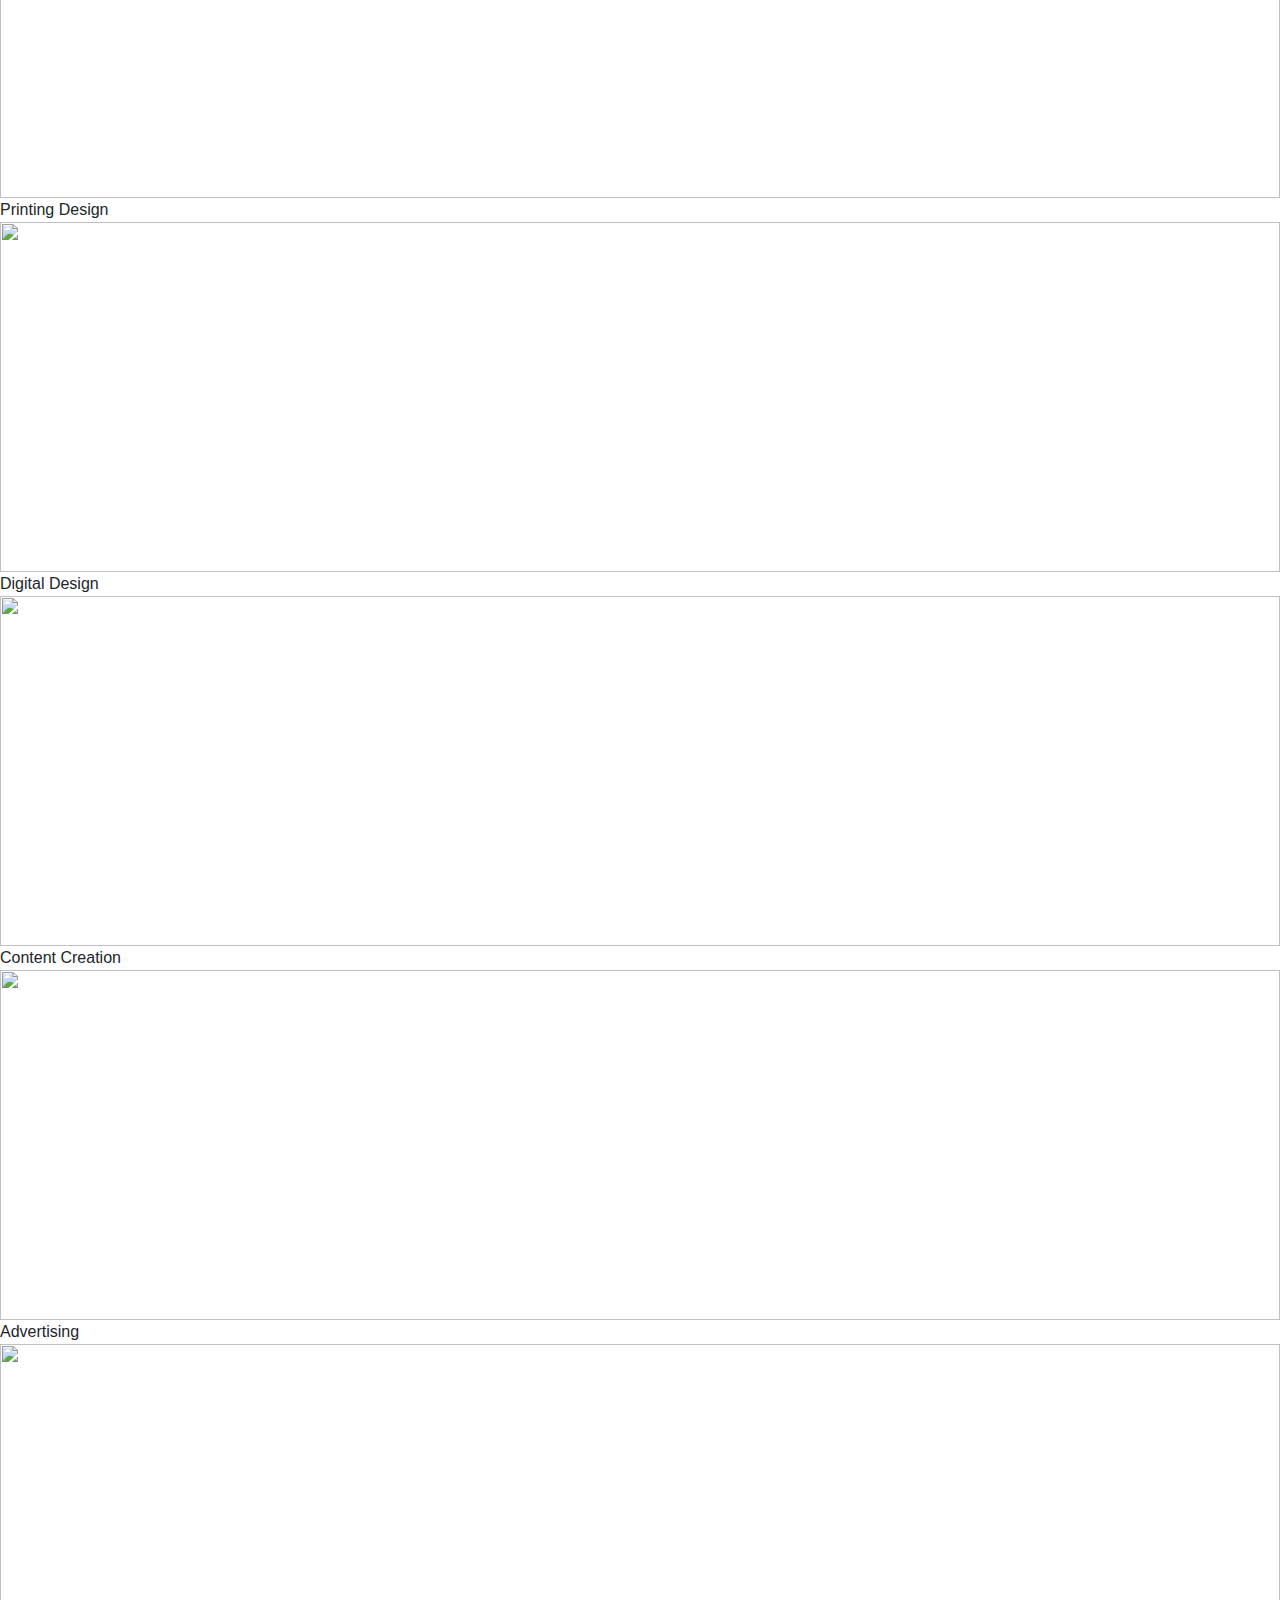
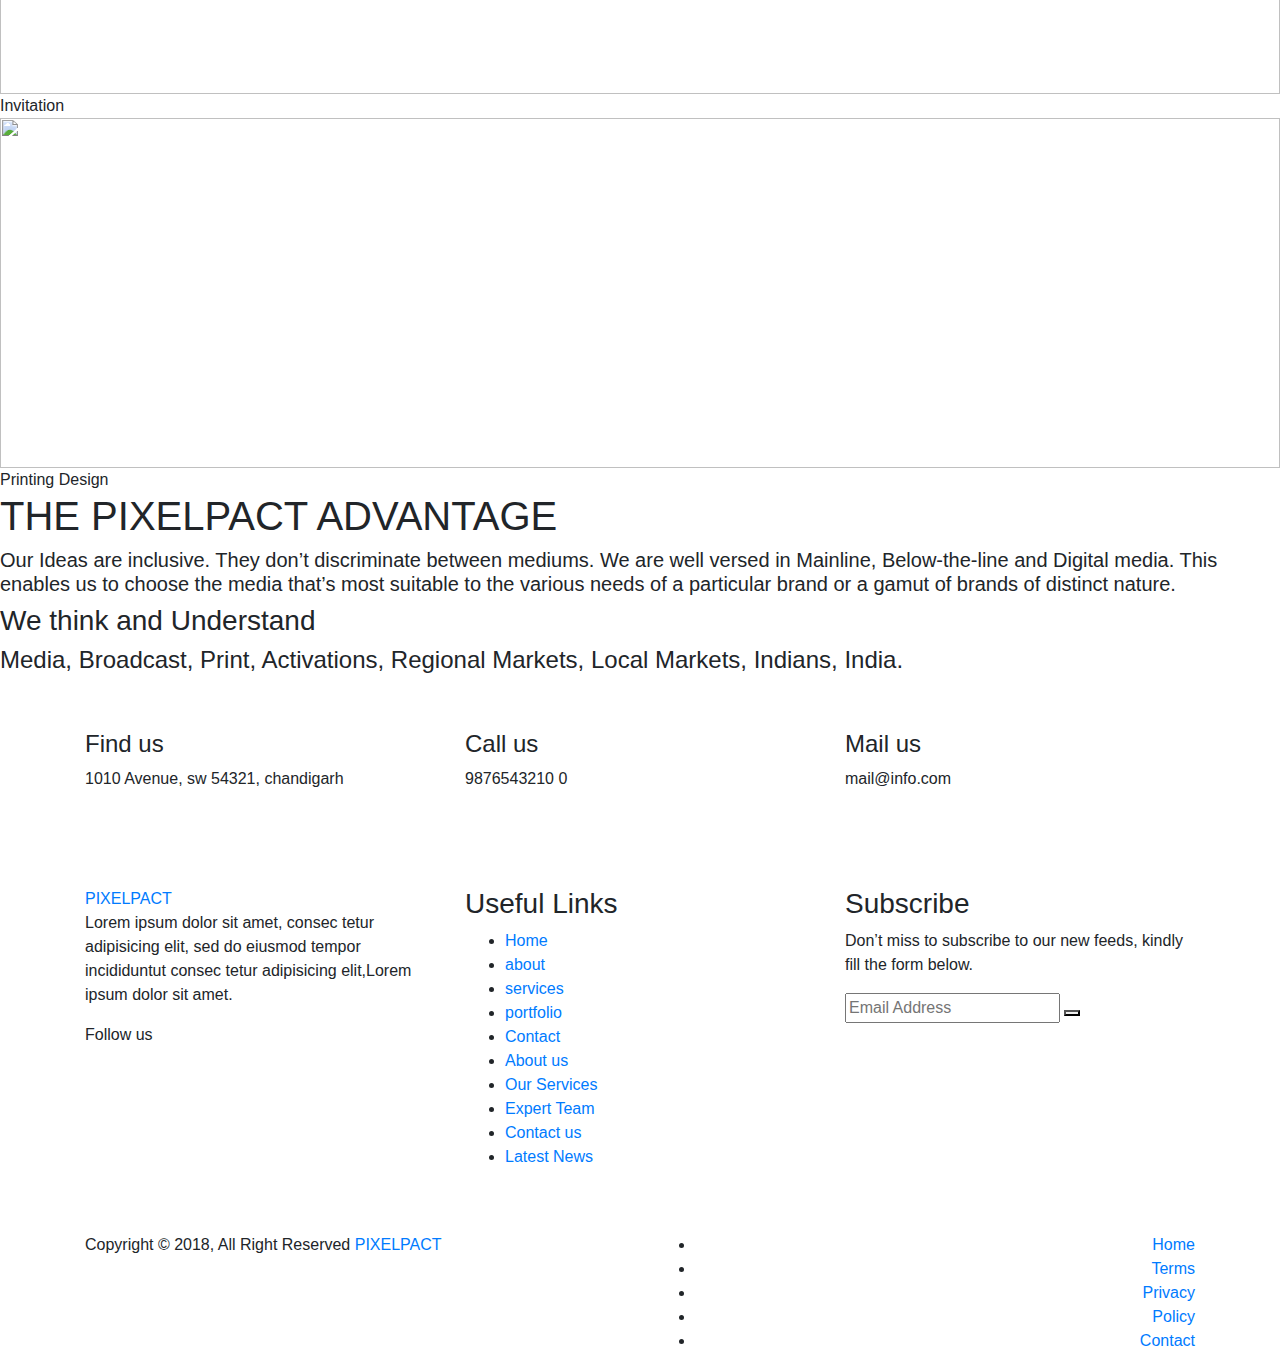
==== commit 41b855e7: "Add files via upload" ====
--- a/index.html
+++ b/index.html
@@ -1,176 +1,428 @@
 <!DOCTYPE html>
 <html lang="en">
+
 <head>
-  <meta charset="UTF-8">
-  <meta name="viewport" content="width=device-width, initial-scale=1.0">
-  <title>PixelPact</title>
-  <link rel="stylesheet" href="style.css">
-  <link rel="stylesheet" href="serv.css">
-  <script src="https://kit.fontawesome.com/a076d05399.js"></script>
+    <meta charset="UTF-8">
+    <meta name="viewport" content="width=device-width, initial-scale=1.0">
+    <script src="https://kit.fontawesome.com/a9b82551b2.js" crossorigin="anonymous"></script>
+    <link rel="stylesheet" href="css/style.css">
+    <link rel="stylesheet" href="css/swiper-bundle.min.css" />
+    <link rel="stylesheet" href="https://maxcdn.bootstrapcdn.com/bootstrap/4.5.2/css/bootstrap.min.css">
+    <!-- *******boot******* -->
+    <link rel="stylesheet" href="https://cdn.jsdelivr.net/npm/bootstrap@4.6.2/dist/css/bootstrap.min.css">
+    <script src="https://cdn.jsdelivr.net/npm/jquery@3.7.1/dist/jquery.slim.min.js"></script>
+    <script src="https://cdn.jsdelivr.net/npm/popper.js@1.16.1/dist/umd/popper.min.js"></script>
+    <script src="https://cdn.jsdelivr.net/npm/bootstrap@4.6.2/dist/js/bootstrap.bundle.min.js"></script>
+
+    <title>PIXELPACT</title>
+
 </head>
+
 <body>
 
-
-  <header class="header">
-    <div class="logo">
-        <h1>Logo</h1>
+    <div class="d">
+
+        <nav class="navbar navbar-expand-md navbar-dark">
+            <div class="container">
+
+                <a class="navbar-brand" href="#">
+                    <img src="./img/Logo.png" alt="">
+                </a>
+
+
+                <button class="navbar-toggler" type="button" data-toggle="collapse" data-target="#collapsibleNavbar">
+                    <span class="navbar-toggler-icon"></span>
+                </button>
+
+
+                <div class="collapse navbar-collapse" id="collapsibleNavbar">
+                    <ul class="navbar-nav ml-auto">
+                        <li class="nav-item">
+                            <a class="nav-link" href="index.html">Home</a>
+                        </li>
+                        <li class="nav-item">
+                            <a class="nav-link" href="about.html">About</a>
+                        </li>
+                        <li class="nav-item">
+                            <a class="nav-link" href="work.html">Work</a>
+                        </li>
+                        <li class="nav-item">
+                            <a class="nav-link" href="service.html">Services</a>
+                        </li>
+                        <li class="nav-item">
+                            <a class="nav-link" href="contact.html">Contact</a>
+                        </li>
+                    </ul>
+                </div>
+            </div>
+        </nav>
+
+        <div class="d1">
+
+            <div id="demo" class="carousel slide" data-ride="carousel">
+                <ul class="carousel-indicators">
+                    <li data-target="#demo" data-slide-to="0" class="active"></li>
+                    <li data-target="#demo" data-slide-to="1"></li>
+                    <li data-target="#demo" data-slide-to="2"></li>
+                    <li data-target="#demo" data-slide-to="3"></li>
+                </ul>
+                <div class="carousel-inner">
+                    <div class="carousel-item active ">
+                        <img src="./img/7.jpg" alt="" width="100%" height="600">
+                        <div class="carousel-caption head">
+                    
+                            <a href="#">Explore More</a>
+
+                        </div>
+                 
+                        
+                    </div>
+                    <div class="carousel-item">
+                        <img src="https://res.cloudinary.com/dpa83cxh9/image/upload/v1712246646/y7oafkct3ssbb85cmjje.jpg" alt="" width="100%" height="600">
+
+                    </div>
+                    <div class="carousel-item">
+                        <img src="https://res.cloudinary.com/dpa83cxh9/image/upload/v1712246390/lglbhprzvyymp86nwbgb.jpg" alt="" width="100%" height="600">
+
+                    </div>
+                    <div class="carousel-item">
+                        <img src="https://res.cloudinary.com/dpa83cxh9/image/upload/v1712246646/y7oafkct3ssbb85cmjje.jpg" alt="" width="100%" height="600">
+
+                    </div>
+                    <div class="carousel-item">
+                        <img src="https://res.cloudinary.com/dpa83cxh9/image/upload/v1712246390/lglbhprzvyymp86nwbgb.jpg" alt="" width="100%" height="600">
+
+                    </div>
+                </div>
+                <a class="carousel-control-prev" href="#demo" data-slide="prev">
+                    <span class="carousel-control-prev-icon"></span>
+                </a>
+                <a class="carousel-control-next" href="#demo" data-slide="next">
+                    <span class="carousel-control-next-icon"></span>
+                </a>
+            </div>
+
+        </div>
+
+
+        <div class="d2">
+
+            <div class="about"></div>
+            <div class="about1">
+
+                <h1><span>PIXELPACT</span>Advertising Agency</h1>
+                <h3><i class="fa-solid fa-quote-left fa-2x"></i></h3>
+
+                <p>We are a passionate young agency specializing in crafting
+                    impactful brands. From strategic planning to eye-catching design
+                    execution, we deliver a comprehensive design experience.
+                    Our commitment to prompt delivery and exceptional service
+                    has set us apart.
+                </p>
+
+                <h5>We offer a wide range of services, including graphic design,
+                    brand strategy, and Social media management. We're honored to
+                    collaborate with distinguished clients and bring their stories
+                    to life in a captivating way.
+                </h5>
+
+
+                <a href="#">About Company</a>
+
+            </div>
+
+        </div>
+
+        <div class="d3">
+
+
+            <h1>OUR SERVICES</h1>
+
+            <div class="service1">
+
+
+
+                <h1>Print Design</h1>
+
+                <div class="line"></div>
+
+                <p>
+                    This category includes services that result in physical printed materials.</p>
+                <span><i class="fa-solid fa-arrow-right fa-2x"></i></span>
+
+
+            </div>
+
+            <div class="service2">
+
+
+                <h1>Digital Design</h1>
+                <div class="line"></div>
+                <p>
+                    This category focuses on creating visual content for digital platforms.</p>
+
+                <span><i class="fa-solid fa-arrow-right fa-2x"></i></span>
+
+
+            </div>
+            <div class="service3">
+
+
+
+                <h1>Content Creation </h1>
+                <div class="line"></div>
+                <p>
+                    Here, you provide services that help promote clients and their products or services.</p>
+
+                <span><i class="fa-solid fa-arrow-right fa-2x"></i></span>
+
+            </div>
+            <div class="service4">
+
+
+                <h1>Advertising</h1>
+                <div class="line"></div>
+
+                <p>
+                    This category involves paid placements to reach a target audience. </p>
+
+                <span><i class="fa-solid fa-arrow-right fa-2x"></i></span>
+
+            </div>
+            <div class="service5">
+
+
+
+                <h1>Invitation</h1>
+                <div class="line"></div>
+                <p>
+                    This category involves creating E-invitations for Wedding, Birthday, Co-operate Events, Family
+                    Functions, Opening Ceremony, etc.</p>
+
+                <span><i class="fa-solid fa-arrow-right fa-2x"></i></span>
+
+            </div>
+
+
+
+
+        </div>
+
+
+        <div class="d4">
+
+            <h1>OUR WORK</h1>
+
+            <div class="work1">
+
+                <div class="firstwork">
+
+
+                    <img src="./img/2.jpg" class="image" width="100%" height="350px">
+                    <div class="overlay">
+                        <div class="text">Printing Design</div>
+                    </div>
+
+
+                </div>
+                <div class="secondwork">
+
+                    <img src="./img/3.jpg" class="image" width="100%" height="350px">
+                    <div class="overlay">
+                        <div class="text">Digital Design</div>
+                    </div>
+
+                </div>
+                <div class="thirdwork">
+
+                    <img src="./img/4.jpg" class="image" width="100%" height="350px">
+                    <div class="overlay">
+                        <div class="text">Content Creation</div>
+                    </div>
+
+                </div>
+
+
+            </div>
+            <div class="work2">
+
+                <div class="firstwork1">
+
+                    <img src="./img/5.jpg" class="image" width="100%" height="350px">
+                    <div class="overlay">
+                        <div class="text">Advertising</div>
+                    </div>
+
+                </div>
+                <div class="secondwork2">
+
+                    <img src="./img/6.jpg" class="image" width="100%" height="350px">
+                    <div class="overlay">
+                        <div class="text">Invitation</div>
+                    </div>
+
+                </div>
+                <div class="thirdwork3">
+
+                    <img src="./img/3.jpg" class="image" width="100%" height="350px">
+                    <div class="overlay">
+                        <div class="text">Printing Design</div>
+                    </div>
+
+                </div>
+
+            </div>
+
+
+        </div>
+
+
+        <div class="d5">
+
+
+            <h1>THE PIXELPACT ADVANTAGE</h1>
+            <h5>Our Ideas are inclusive. They don’t discriminate between mediums. We are well versed in Mainline,
+                Below-the-line and Digital media. This enables us to choose the media that’s most suitable to the
+                various
+                needs of a particular brand or a gamut of brands of distinct nature.</h5>
+
+            <h3>We think and Understand</h3>
+
+            <h4>Media, Broadcast, Print, Activations, Regional Markets, Local Markets, Indians, India.</h4>
+
+        </div>
+
+        <div class="d6">
+
+            <footer class="footer-section">
+                <div class="container">
+                    <div class="footer-cta pt-5 pb-5">
+                        <div class="row">
+                            <div class="col-xl-4 col-md-4 mb-30">
+                                <div class="single-cta">
+                                    <i class="fas fa-map-marker-alt"></i>
+                                    <div class="cta-text">
+                                        <h4>Find us</h4>
+                                        <span>1010 Avenue, sw 54321, chandigarh</span>
+                                    </div>
+                                </div>
+                            </div>
+                            <div class="col-xl-4 col-md-4 mb-30">
+                                <div class="single-cta">
+                                    <i class="fas fa-phone"></i>
+                                    <div class="cta-text">
+                                        <h4>Call us</h4>
+                                        <span>9876543210 0</span>
+                                    </div>
+                                </div>
+                            </div>
+                            <div class="col-xl-4 col-md-4 mb-30">
+                                <div class="single-cta">
+                                    <i class="far fa-envelope-open"></i>
+                                    <div class="cta-text">
+                                        <h4>Mail us</h4>
+                                        <span>mail@info.com</span>
+                                    </div>
+                                </div>
+                            </div>
+                        </div>
+                    </div>
+                    <div class="footer-content pt-5 pb-5">
+                        <div class="row">
+                            <div class="col-xl-4 col-lg-4 mb-50">
+                                <div class="footer-widget">
+                                    <div class="footer-logo">
+
+                                        <a href="#">PIXELPACT</a>
+                                    </div>
+                                    <div class="footer-text">
+                                        <p>Lorem ipsum dolor sit amet, consec tetur adipisicing elit, sed do eiusmod
+                                            tempor
+                                            incididuntut consec tetur adipisicing
+                                            elit,Lorem ipsum dolor sit amet.</p>
+                                    </div>
+                                    <div class="footer-social-icon">
+                                        <span>Follow us</span>
+                                        <a href="#"><i class="fab fa-facebook-f facebook-bg"></i></a>
+                                        <a href="#"><i class="fab fa-twitter twitter-bg"></i></a>
+                                        <a href="#"><i class="fab fa-google-plus-g google-bg"></i></a>
+                                    </div>
+                                </div>
+                            </div>
+                            <div class="col-xl-4 col-lg-4 col-md-6 mb-30">
+                                <div class="footer-widget">
+                                    <div class="footer-widget-heading">
+                                        <h3>Useful Links</h3>
+                                    </div>
+                                    <ul>
+                                        <li><a href="#">Home</a></li>
+                                        <li><a href="#">about</a></li>
+                                        <li><a href="#">services</a></li>
+                                        <li><a href="#">portfolio</a></li>
+                                        <li><a href="#">Contact</a></li>
+                                        <li><a href="#">About us</a></li>
+                                        <li><a href="#">Our Services</a></li>
+                                        <li><a href="#">Expert Team</a></li>
+                                        <li><a href="#">Contact us</a></li>
+                                        <li><a href="#">Latest News</a></li>
+                                    </ul>
+                                </div>
+                            </div>
+                            <div class="col-xl-4 col-lg-4 col-md-6 mb-50">
+                                <div class="footer-widget">
+                                    <div class="footer-widget-heading">
+                                        <h3>Subscribe</h3>
+                                    </div>
+                                    <div class="footer-text mb-25">
+                                        <p>Don’t miss to subscribe to our new feeds, kindly fill the form below.</p>
+                                    </div>
+                                    <div class="subscribe-form">
+                                        <form action="#">
+                                            <input type="text" placeholder="Email Address">
+                                            <button><i class="fab fa-telegram-plane"></i></button>
+                                        </form>
+                                    </div>
+                                </div>
+                            </div>
+                        </div>
+                    </div>
+                </div>
+                <div class="copyright-area">
+                    <div class="container">
+                        <div class="row">
+                            <div class="col-xl-6 col-lg-6 text-center text-lg-left">
+                                <div class="copyright-text">
+                                    <p>Copyright &copy; 2018, All Right Reserved <a href="#">PIXELPACT</a></p>
+                                </div>
+                            </div>
+                            <div class="col-xl-6 col-lg-6 d-none d-lg-block text-right">
+                                <div class="footer-menu">
+                                    <ul>
+                                        <li><a href="#">Home</a></li>
+                                        <li><a href="#">Terms</a></li>
+                                        <li><a href="#">Privacy</a></li>
+                                        <li><a href="#">Policy</a></li>
+                                        <li><a href="#">Contact</a></li>
+                                    </ul>
+                                </div>
+                            </div>
+                        </div>
+                    </div>
+                </div>
+            </footer>
+
+        </div>
     </div>
-    <nav>
-      <div class="hamburger">
-        <span class="bar"></span>
-        <span class="bar"></span>
-        <span class="bar"></span>
-      </div>
-        <ul class="nav-list">
-            <li class="nav-item"><a href="index.html" class="nav-link">Home</a></li>
-            <li class="nav-item"><a href="about.html" class="nav-link">About</a></li>
-            <li class="nav-item"><a href="works.html" class="nav-link">Works</a></li>
-            <li class="nav-item"><a href="contact.html" class="nav-link">Contact</a></li>
-        </ul>
-    </nav>
-    <div class="header-actions">
-        <button class="btn btn-primary">Schedule a Call</button>
-        <button class="btn btn-secondary">Our Work</button>
-    </div>
-</header>
-    <div class="nav"></div>
-    <div class="slider">
-      <div class="slide active" id="slide1">
-        <img src="https://res.cloudinary.com/dpa83cxh9/image/upload/v1712246390/lglbhprzvyymp86nwbgb.jpg" alt="Slide 1">
-      </div>
-      <div class="slide" id="slide2">
-        <img src="https://res.cloudinary.com/dpa83cxh9/image/upload/v1712246754/cy9vnzrf5lwt1l6t2wzm.jpg" alt="Slide 2">
-      </div>
-      <div class="slide" id="slide3">
-        <img src="https://res.cloudinary.com/dpa83cxh9/image/upload/v1712246390/lglbhprzvyymp86nwbgb.jpg" alt="Slide 3">
-      </div>
-      <div class="slide" id="slide4">
-        <img src="https://res.cloudinary.com/dpa83cxh9/image/upload/v1712246754/cy9vnzrf5lwt1l6t2wzm.jpg" alt="Slide 4">
-      </div>
-      <div class="nav">
-        <a href="#slide1" class="dot active"></a>
-        <a href="#slide2" class="dot"></a>
-        <a href="#slide3" class="dot"></a>
-        <a href="#slide4" class="dot"></a>
-      </div>
-    </div>
-    </div>
-
-    <div class="container">
-
-        <div class="leftcont">
-          <img src="https://images.unsplash.com/photo-1682687982204-f1a77dcc3067?q=80&w=1887&auto=format&fit=crop&ixlib=rb-4.0.3&ixid=M3wxMjA3fDF8MHxwaG90by1wYWdlfHx8fGVufDB8fHx8fA%3D%3D" alt="" srcset="">
-        </div>
-        <div class="rightcont">
-      <h1>PixelPact - Creative Advertising Agency</h1>
-      <p>
-        We are a passionate young agency specializing in crafting impactful brands. From strategic planning to eye-catching design execution, we deliver a comprehensive design experience. Our commitment to prompt delivery and exceptional service has set us apart.
-
-
-      </p>
-      <p>
-        We offer a wide range of services, including graphic design, brand strategy, and Social media management. We're honored to collaborate with distinguished clients and bring their stories to life in a captivating way.
-      </p>
-      
-      
-      <button class="btn btn-secondary">Know More</button>
-    </div>
-    </div>
-
-    <div class="serv-heading">
-      <h1>
-        Our Services
-      </h1>
-    </div>
-    <div class="serv-container">
-      <div class="card card1">
-        <h3>Service 1</h3>
-        <p>Description of service 1...</p>
-        <button>Learn More</button>
-      </div>
-      <div class="card card2">
-        <h3>Service 2</h3>
-        <p>Description of service 2...</p>
-        <button>Learn More</button>
-      </div>
-      <div class="card card3">
-        <h3>Service 3</h3>
-        <p>Description of service 3...</p>
-        <button>Learn More</button>
-      </div>
-      <div class="card card4">
-        <h3>Service 4</h3>
-        <p>Description of service 4...</p>
-        <button>Learn More</button>
-      </div>
-    </div>
-
-    <div class="serv-heading">
-      <h1>
-        Our Works
-      </h1>
-    </div>
-
-    <div class="grid-container">
-      <div class="grid-item">
-        <img src="https://res.cloudinary.com/dpa83cxh9/image/upload/v1712245499/rfec8yi7qey1v7rvucbt.jpg" alt="House Of Fabric">
-        <div class="overlay">
-          <div class="text">House Of Fabric</div>
-        </div>
-      </div>
-      <div class="grid-item">
-        <img src="https://res.cloudinary.com/dpa83cxh9/image/upload/v1712245658/k8av1pxygjbblpnnzuue.jpg" alt="Project 2">
-        <div class="overlay">
-          <div class="text">Greenbite</div>
-        </div>
-      </div>
-      <div class="grid-item">
-        <img src="https://res.cloudinary.com/dpa83cxh9/image/upload/v1712245724/ye9qgnvmrv6glfivl9az.jpg" alt="Project 3">
-        <div class="overlay">
-          <div class="text">Glide</div>
-        </div>
-      </div>
-      <!-- Repeat the following divs for additional rows -->
-      <div class="grid-item">
-        <img src="https://images.unsplash.com/photo-1710170601257-242514895755?q=80&w=1932&auto=format&fit=crop&ixlib=rb-4.0.3&ixid=M3wxMjA3fDB8MHxwaG90by1wYWdlfHx8fGVufDB8fHx8fA%3D%3D" alt="Project 4">
-        <div class="overlay">
-          <div class="text">Project 4</div>
-        </div>
-      </div>
-      <div class="grid-item">
-        <img src="https://images.unsplash.com/photo-1710170601257-242514895755?q=80&w=1932&auto=format&fit=crop&ixlib=rb-4.0.3&ixid=M3wxMjA3fDB8MHxwaG90by1wYWdlfHx8fGVufDB8fHx8fA%3D%3D" alt="Project 5">
-        <div class="overlay">
-          <div class="text">Project 5</div>
-        </div>
-      </div>
-      <div class="grid-item">
-        <img src="https://images.unsplash.com/photo-1710170601257-242514895755?q=80&w=1932&auto=format&fit=crop&ixlib=rb-4.0.3&ixid=M3wxMjA3fDB8MHxwaG90by1wYWdlfHx8fGVufDB8fHx8fA%3D%3D" alt="Project 6">
-        <div class="overlay">
-          <div class="text">Project 6</div>
-        </div>
-      </div>
-      </div>
-      </div>
-      
-
-  <style>
-    .footer {
-      background-color: #012d5a;
-      padding: 20px;
-      text-align: center;
-      
-      bottom: 0;
-      width: 100%;
-    }
-  </style>
-
-  <div class="footer">
-    <p>&copy; 2022 Your Website. All rights reserved.</p>
-  </div>
-
-
 
 </body>
 
-  <script src="app.js"></script>
+<script src="https://code.jquery.com/jquery-3.5.1.slim.min.js"></script>
+<script src="https://cdn.jsdelivr.net/npm/@popperjs/core@2.10.2/dist/umd/popper.min.js"></script>
+<script src="https://maxcdn.bootstrapcdn.com/bootstrap/4.5.2/js/bootstrap.min.js"></script>
+
+
+
+
+
+
 </html>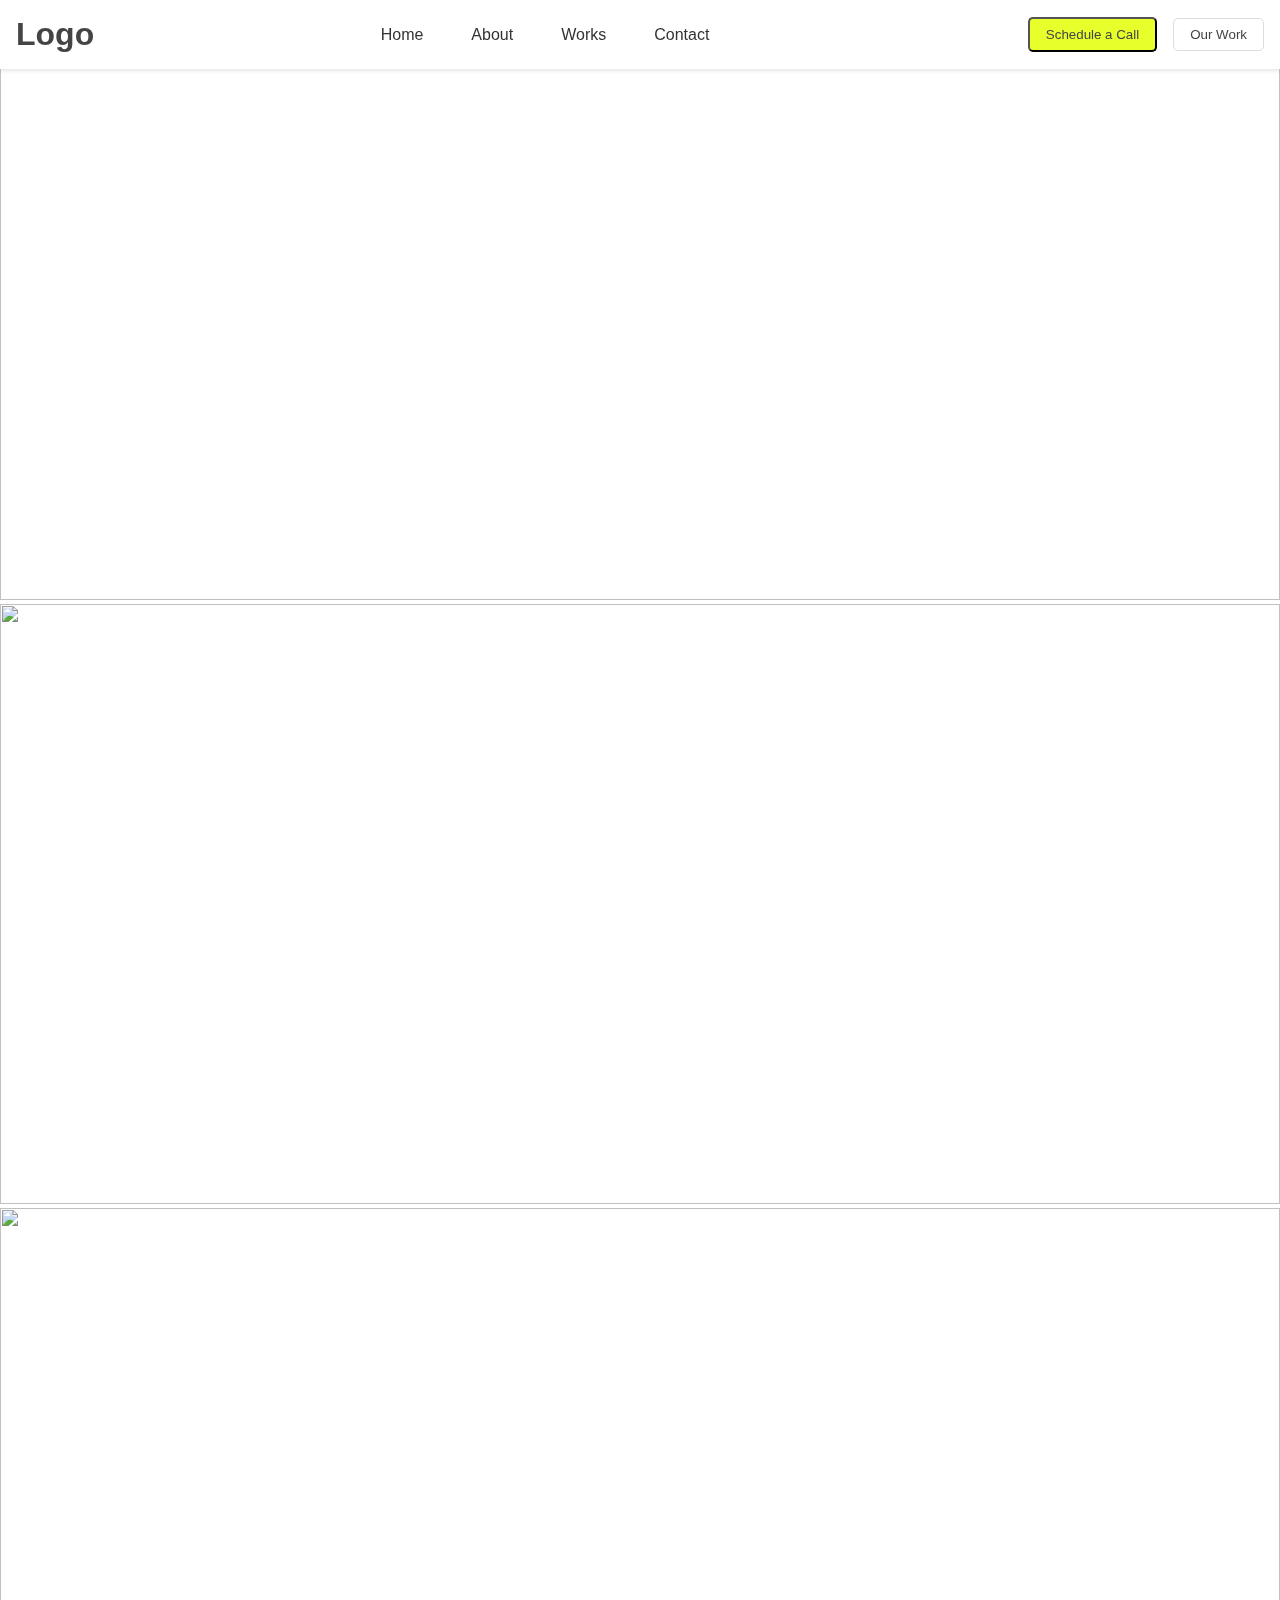
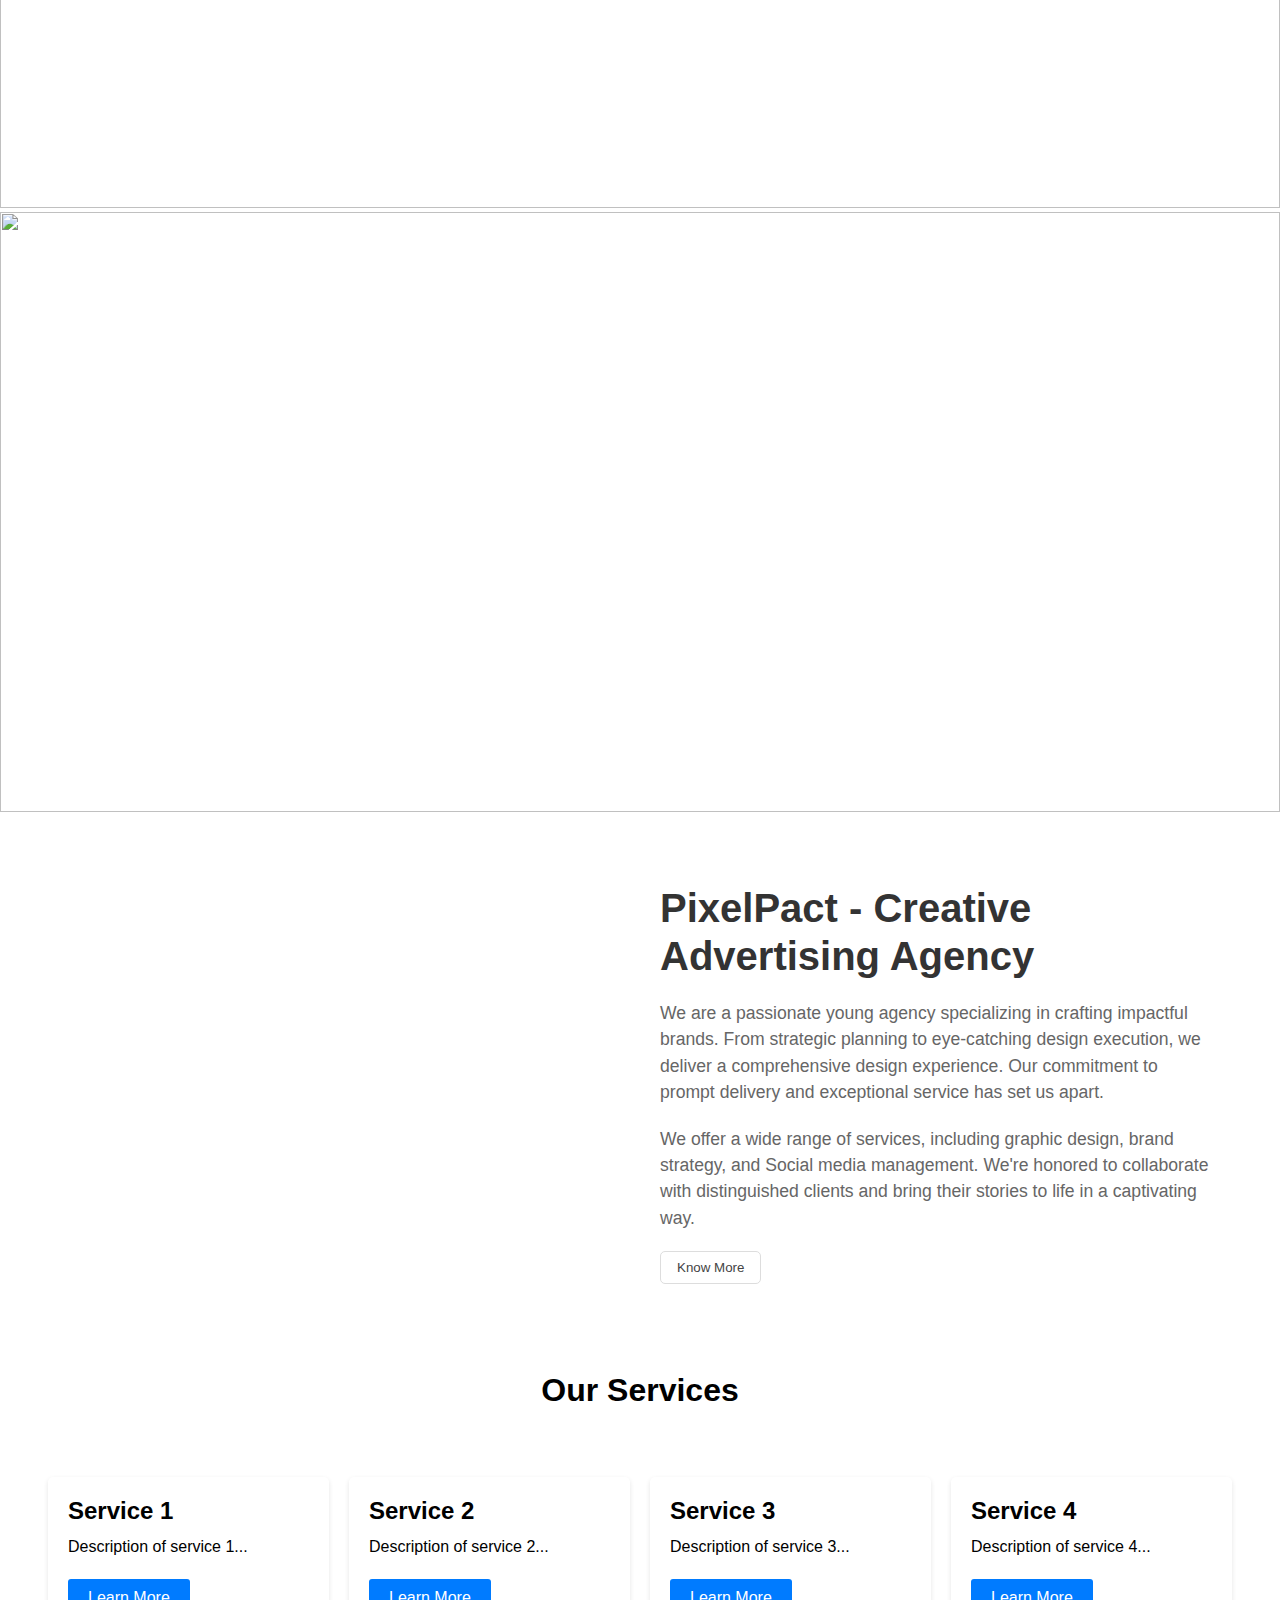
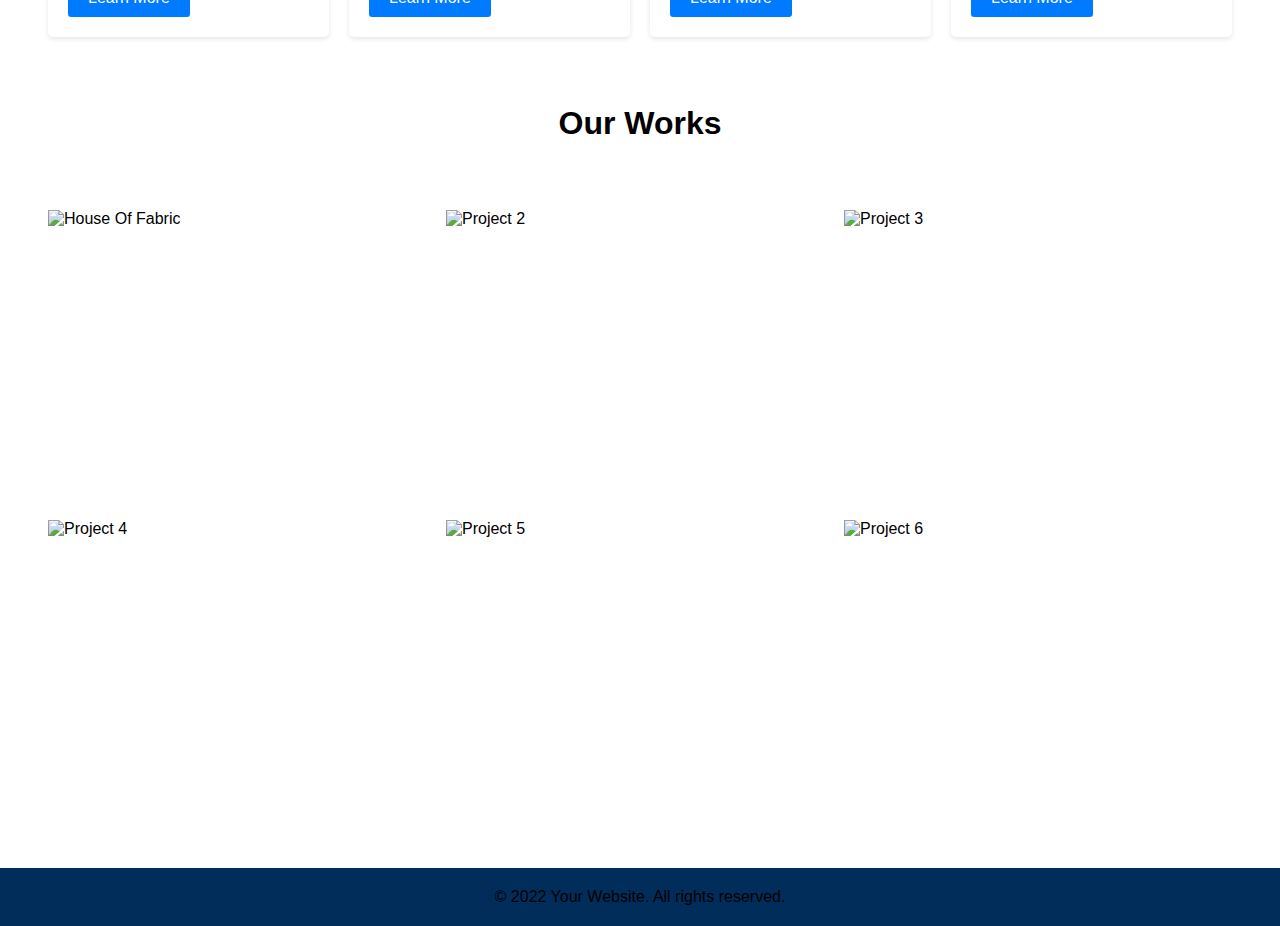
==== commit d8776a14: "Add files via upload" ====
--- a/index.html
+++ b/index.html
@@ -1,428 +1,184 @@
 <!DOCTYPE html>
 <html lang="en">
-
 <head>
-    <meta charset="UTF-8">
-    <meta name="viewport" content="width=device-width, initial-scale=1.0">
-    <script src="https://kit.fontawesome.com/a9b82551b2.js" crossorigin="anonymous"></script>
-    <link rel="stylesheet" href="css/style.css">
-    <link rel="stylesheet" href="css/swiper-bundle.min.css" />
-    <link rel="stylesheet" href="https://maxcdn.bootstrapcdn.com/bootstrap/4.5.2/css/bootstrap.min.css">
-    <!-- *******boot******* -->
-    <link rel="stylesheet" href="https://cdn.jsdelivr.net/npm/bootstrap@4.6.2/dist/css/bootstrap.min.css">
-    <script src="https://cdn.jsdelivr.net/npm/jquery@3.7.1/dist/jquery.slim.min.js"></script>
-    <script src="https://cdn.jsdelivr.net/npm/popper.js@1.16.1/dist/umd/popper.min.js"></script>
-    <script src="https://cdn.jsdelivr.net/npm/bootstrap@4.6.2/dist/js/bootstrap.bundle.min.js"></script>
-
-    <title>PIXELPACT</title>
-
+  <meta charset="UTF-8">
+  <meta name="viewport" content="width=device-width, initial-scale=1.0">
+  <title>PixelPact</title>
+  <link rel="stylesheet" href="style.css">
+  <link rel="stylesheet" href="serv.css">
+  <script src="https://kit.fontawesome.com/a076d05399.js"></script>
 </head>
-
 <body>
 
-    <div class="d">
 
-        <nav class="navbar navbar-expand-md navbar-dark">
-            <div class="container">
+  <header class="header">
+    <div class="logo">
+        <h1>Logo</h1>
+    </div>
+    <nav>
+      <div class="hamburger">
+        <span class="bar"></span>
+        <span class="bar"></span>
+        <span class="bar"></span>
+      </div>
+        <ul class="nav-list">
+            <li class="nav-item"><a href="index.html" class="nav-link">Home</a></li>
+            <li class="nav-item"><a href="about.html" class="nav-link">About</a></li>
+            <li class="nav-item"><a href="works.html" class="nav-link">Works</a></li>
+            <li class="nav-item"><a href="contact.html" class="nav-link">Contact</a></li>
+        </ul>
+    </nav>
+    <div class="header-actions">
+        <button class="btn btn-primary">Schedule a Call</button>
+        <button class="btn btn-secondary">Our Work</button>
+    </div>
+</header>
+    <div class="nav"></div>
+    <div class="carousel-inner">
+                    
+      <div class="carousel-item">
+          <img src="https://res.cloudinary.com/dpa83cxh9/image/upload/v1712246646/y7oafkct3ssbb85cmjje.jpg" alt="" width="100%" height="600">
 
-                <a class="navbar-brand" href="#">
-                    <img src="./img/Logo.png" alt="">
-                </a>
+      </div>
+      <div class="carousel-item">
+          <img src="https://res.cloudinary.com/dpa83cxh9/image/upload/v1712246390/lglbhprzvyymp86nwbgb.jpg" alt="" width="100%" height="600">
+
+      </div>
+      <div class="carousel-item">
+          <img src="https://res.cloudinary.com/dpa83cxh9/image/upload/v1712246646/y7oafkct3ssbb85cmjje.jpg" alt="" width="100%" height="600">
+
+      </div>
+      <div class="carousel-item">
+          <img src="https://res.cloudinary.com/dpa83cxh9/image/upload/v1712246390/lglbhprzvyymp86nwbgb.jpg" alt="" width="100%" height="600">
+
+      </div>
+  </div>
+  <a class="carousel-control-prev" href="#demo" data-slide="prev">
+      <span class="carousel-control-prev-icon"></span>
+  </a>
+  <a class="carousel-control-next" href="#demo" data-slide="next">
+      <span class="carousel-control-next-icon"></span>
+  </a>
+</div>
 
 
-                <button class="navbar-toggler" type="button" data-toggle="collapse" data-target="#collapsibleNavbar">
-                    <span class="navbar-toggler-icon"></span>
-                </button>
+    </div>
+
+    <div class="container">
+
+        <div class="leftcont">
+          <img src="https://images.unsplash.com/photo-1682687982204-f1a77dcc3067?q=80&w=1887&auto=format&fit=crop&ixlib=rb-4.0.3&ixid=M3wxMjA3fDF8MHxwaG90by1wYWdlfHx8fGVufDB8fHx8fA%3D%3D" alt="" srcset="">
+        </div>
+        <div class="rightcont">
+      <h1>PixelPact - Creative Advertising Agency</h1>
+      <p>
+        We are a passionate young agency specializing in crafting impactful brands. From strategic planning to eye-catching design execution, we deliver a comprehensive design experience. Our commitment to prompt delivery and exceptional service has set us apart.
 
 
-                <div class="collapse navbar-collapse" id="collapsibleNavbar">
-                    <ul class="navbar-nav ml-auto">
-                        <li class="nav-item">
-                            <a class="nav-link" href="index.html">Home</a>
-                        </li>
-                        <li class="nav-item">
-                            <a class="nav-link" href="about.html">About</a>
-                        </li>
-                        <li class="nav-item">
-                            <a class="nav-link" href="work.html">Work</a>
-                        </li>
-                        <li class="nav-item">
-                            <a class="nav-link" href="service.html">Services</a>
-                        </li>
-                        <li class="nav-item">
-                            <a class="nav-link" href="contact.html">Contact</a>
-                        </li>
-                    </ul>
-                </div>
-            </div>
-        </nav>
+      </p>
+      <p>
+        We offer a wide range of services, including graphic design, brand strategy, and Social media management. We're honored to collaborate with distinguished clients and bring their stories to life in a captivating way.
+      </p>
+      
+      
+      <button class="btn btn-secondary">Know More</button>
+    </div>
+    </div>
 
-        <div class="d1">
+    <div class="serv-heading">
+      <h1>
+        Our Services
+      </h1>
+    </div>
+    <div class="serv-container">
+      <div class="card card1">
+        <h3>Service 1</h3>
+        <p>Description of service 1...</p>
+        <button>Learn More</button>
+      </div>
+      <div class="card card2">
+        <h3>Service 2</h3>
+        <p>Description of service 2...</p>
+        <button>Learn More</button>
+      </div>
+      <div class="card card3">
+        <h3>Service 3</h3>
+        <p>Description of service 3...</p>
+        <button>Learn More</button>
+      </div>
+      <div class="card card4">
+        <h3>Service 4</h3>
+        <p>Description of service 4...</p>
+        <button>Learn More</button>
+      </div>
+    </div>
 
-            <div id="demo" class="carousel slide" data-ride="carousel">
-                <ul class="carousel-indicators">
-                    <li data-target="#demo" data-slide-to="0" class="active"></li>
-                    <li data-target="#demo" data-slide-to="1"></li>
-                    <li data-target="#demo" data-slide-to="2"></li>
-                    <li data-target="#demo" data-slide-to="3"></li>
-                </ul>
-                <div class="carousel-inner">
-                    <div class="carousel-item active ">
-                        <img src="./img/7.jpg" alt="" width="100%" height="600">
-                        <div class="carousel-caption head">
-                    
-                            <a href="#">Explore More</a>
+    <div class="serv-heading">
+      <h1>
+        Our Works
+      </h1>
+    </div>
 
-                        </div>
-                 
-                        
-                    </div>
-                    <div class="carousel-item">
-                        <img src="https://res.cloudinary.com/dpa83cxh9/image/upload/v1712246646/y7oafkct3ssbb85cmjje.jpg" alt="" width="100%" height="600">
+    <div class="grid-container">
+      <div class="grid-item">
+        <img src="https://res.cloudinary.com/dpa83cxh9/image/upload/v1712245499/rfec8yi7qey1v7rvucbt.jpg" alt="House Of Fabric">
+        <div class="overlay">
+          <div class="text">House Of Fabric</div>
+        </div>
+      </div>
+      <div class="grid-item">
+        <img src="https://res.cloudinary.com/dpa83cxh9/image/upload/v1712245658/k8av1pxygjbblpnnzuue.jpg" alt="Project 2">
+        <div class="overlay">
+          <div class="text">Greenbite</div>
+        </div>
+      </div>
+      <div class="grid-item">
+        <img src="https://res.cloudinary.com/dpa83cxh9/image/upload/v1712245724/ye9qgnvmrv6glfivl9az.jpg" alt="Project 3">
+        <div class="overlay">
+          <div class="text">Glide</div>
+        </div>
+      </div>
+      <!-- Repeat the following divs for additional rows -->
+      <div class="grid-item">
+        <img src="https://images.unsplash.com/photo-1710170601257-242514895755?q=80&w=1932&auto=format&fit=crop&ixlib=rb-4.0.3&ixid=M3wxMjA3fDB8MHxwaG90by1wYWdlfHx8fGVufDB8fHx8fA%3D%3D" alt="Project 4">
+        <div class="overlay">
+          <div class="text">Project 4</div>
+        </div>
+      </div>
+      <div class="grid-item">
+        <img src="https://images.unsplash.com/photo-1710170601257-242514895755?q=80&w=1932&auto=format&fit=crop&ixlib=rb-4.0.3&ixid=M3wxMjA3fDB8MHxwaG90by1wYWdlfHx8fGVufDB8fHx8fA%3D%3D" alt="Project 5">
+        <div class="overlay">
+          <div class="text">Project 5</div>
+        </div>
+      </div>
+      <div class="grid-item">
+        <img src="https://images.unsplash.com/photo-1710170601257-242514895755?q=80&w=1932&auto=format&fit=crop&ixlib=rb-4.0.3&ixid=M3wxMjA3fDB8MHxwaG90by1wYWdlfHx8fGVufDB8fHx8fA%3D%3D" alt="Project 6">
+        <div class="overlay">
+          <div class="text">Project 6</div>
+        </div>
+      </div>
+      </div>
+      </div>
+      
 
-                    </div>
-                    <div class="carousel-item">
-                        <img src="https://res.cloudinary.com/dpa83cxh9/image/upload/v1712246390/lglbhprzvyymp86nwbgb.jpg" alt="" width="100%" height="600">
+  <style>
+    .footer {
+      background-color: #012d5a;
+      padding: 20px;
+      text-align: center;
+      
+      bottom: 0;
+      width: 100%;
+    }
+  </style>
 
-                    </div>
-                    <div class="carousel-item">
-                        <img src="https://res.cloudinary.com/dpa83cxh9/image/upload/v1712246646/y7oafkct3ssbb85cmjje.jpg" alt="" width="100%" height="600">
-
-                    </div>
-                    <div class="carousel-item">
-                        <img src="https://res.cloudinary.com/dpa83cxh9/image/upload/v1712246390/lglbhprzvyymp86nwbgb.jpg" alt="" width="100%" height="600">
-
-                    </div>
-                </div>
-                <a class="carousel-control-prev" href="#demo" data-slide="prev">
-                    <span class="carousel-control-prev-icon"></span>
-                </a>
-                <a class="carousel-control-next" href="#demo" data-slide="next">
-                    <span class="carousel-control-next-icon"></span>
-                </a>
-            </div>
-
-        </div>
-
-
-        <div class="d2">
-
-            <div class="about"></div>
-            <div class="about1">
-
-                <h1><span>PIXELPACT</span>Advertising Agency</h1>
-                <h3><i class="fa-solid fa-quote-left fa-2x"></i></h3>
-
-                <p>We are a passionate young agency specializing in crafting
-                    impactful brands. From strategic planning to eye-catching design
-                    execution, we deliver a comprehensive design experience.
-                    Our commitment to prompt delivery and exceptional service
-                    has set us apart.
-                </p>
-
-                <h5>We offer a wide range of services, including graphic design,
-                    brand strategy, and Social media management. We're honored to
-                    collaborate with distinguished clients and bring their stories
-                    to life in a captivating way.
-                </h5>
-
-
-                <a href="#">About Company</a>
-
-            </div>
-
-        </div>
-
-        <div class="d3">
-
-
-            <h1>OUR SERVICES</h1>
-
-            <div class="service1">
+  <div class="footer">
+    <p>&copy; 2022 Your Website. All rights reserved.</p>
+  </div>
 
 
 
-                <h1>Print Design</h1>
-
-                <div class="line"></div>
-
-                <p>
-                    This category includes services that result in physical printed materials.</p>
-                <span><i class="fa-solid fa-arrow-right fa-2x"></i></span>
-
-
-            </div>
-
-            <div class="service2">
-
-
-                <h1>Digital Design</h1>
-                <div class="line"></div>
-                <p>
-                    This category focuses on creating visual content for digital platforms.</p>
-
-                <span><i class="fa-solid fa-arrow-right fa-2x"></i></span>
-
-
-            </div>
-            <div class="service3">
-
-
-
-                <h1>Content Creation </h1>
-                <div class="line"></div>
-                <p>
-                    Here, you provide services that help promote clients and their products or services.</p>
-
-                <span><i class="fa-solid fa-arrow-right fa-2x"></i></span>
-
-            </div>
-            <div class="service4">
-
-
-                <h1>Advertising</h1>
-                <div class="line"></div>
-
-                <p>
-                    This category involves paid placements to reach a target audience. </p>
-
-                <span><i class="fa-solid fa-arrow-right fa-2x"></i></span>
-
-            </div>
-            <div class="service5">
-
-
-
-                <h1>Invitation</h1>
-                <div class="line"></div>
-                <p>
-                    This category involves creating E-invitations for Wedding, Birthday, Co-operate Events, Family
-                    Functions, Opening Ceremony, etc.</p>
-
-                <span><i class="fa-solid fa-arrow-right fa-2x"></i></span>
-
-            </div>
-
-
-
-
-        </div>
-
-
-        <div class="d4">
-
-            <h1>OUR WORK</h1>
-
-            <div class="work1">
-
-                <div class="firstwork">
-
-
-                    <img src="./img/2.jpg" class="image" width="100%" height="350px">
-                    <div class="overlay">
-                        <div class="text">Printing Design</div>
-                    </div>
-
-
-                </div>
-                <div class="secondwork">
-
-                    <img src="./img/3.jpg" class="image" width="100%" height="350px">
-                    <div class="overlay">
-                        <div class="text">Digital Design</div>
-                    </div>
-
-                </div>
-                <div class="thirdwork">
-
-                    <img src="./img/4.jpg" class="image" width="100%" height="350px">
-                    <div class="overlay">
-                        <div class="text">Content Creation</div>
-                    </div>
-
-                </div>
-
-
-            </div>
-            <div class="work2">
-
-                <div class="firstwork1">
-
-                    <img src="./img/5.jpg" class="image" width="100%" height="350px">
-                    <div class="overlay">
-                        <div class="text">Advertising</div>
-                    </div>
-
-                </div>
-                <div class="secondwork2">
-
-                    <img src="./img/6.jpg" class="image" width="100%" height="350px">
-                    <div class="overlay">
-                        <div class="text">Invitation</div>
-                    </div>
-
-                </div>
-                <div class="thirdwork3">
-
-                    <img src="./img/3.jpg" class="image" width="100%" height="350px">
-                    <div class="overlay">
-                        <div class="text">Printing Design</div>
-                    </div>
-
-                </div>
-
-            </div>
-
-
-        </div>
-
-
-        <div class="d5">
-
-
-            <h1>THE PIXELPACT ADVANTAGE</h1>
-            <h5>Our Ideas are inclusive. They don’t discriminate between mediums. We are well versed in Mainline,
-                Below-the-line and Digital media. This enables us to choose the media that’s most suitable to the
-                various
-                needs of a particular brand or a gamut of brands of distinct nature.</h5>
-
-            <h3>We think and Understand</h3>
-
-            <h4>Media, Broadcast, Print, Activations, Regional Markets, Local Markets, Indians, India.</h4>
-
-        </div>
-
-        <div class="d6">
-
-            <footer class="footer-section">
-                <div class="container">
-                    <div class="footer-cta pt-5 pb-5">
-                        <div class="row">
-                            <div class="col-xl-4 col-md-4 mb-30">
-                                <div class="single-cta">
-                                    <i class="fas fa-map-marker-alt"></i>
-                                    <div class="cta-text">
-                                        <h4>Find us</h4>
-                                        <span>1010 Avenue, sw 54321, chandigarh</span>
-                                    </div>
-                                </div>
-                            </div>
-                            <div class="col-xl-4 col-md-4 mb-30">
-                                <div class="single-cta">
-                                    <i class="fas fa-phone"></i>
-                                    <div class="cta-text">
-                                        <h4>Call us</h4>
-                                        <span>9876543210 0</span>
-                                    </div>
-                                </div>
-                            </div>
-                            <div class="col-xl-4 col-md-4 mb-30">
-                                <div class="single-cta">
-                                    <i class="far fa-envelope-open"></i>
-                                    <div class="cta-text">
-                                        <h4>Mail us</h4>
-                                        <span>mail@info.com</span>
-                                    </div>
-                                </div>
-                            </div>
-                        </div>
-                    </div>
-                    <div class="footer-content pt-5 pb-5">
-                        <div class="row">
-                            <div class="col-xl-4 col-lg-4 mb-50">
-                                <div class="footer-widget">
-                                    <div class="footer-logo">
-
-                                        <a href="#">PIXELPACT</a>
-                                    </div>
-                                    <div class="footer-text">
-                                        <p>Lorem ipsum dolor sit amet, consec tetur adipisicing elit, sed do eiusmod
-                                            tempor
-                                            incididuntut consec tetur adipisicing
-                                            elit,Lorem ipsum dolor sit amet.</p>
-                                    </div>
-                                    <div class="footer-social-icon">
-                                        <span>Follow us</span>
-                                        <a href="#"><i class="fab fa-facebook-f facebook-bg"></i></a>
-                                        <a href="#"><i class="fab fa-twitter twitter-bg"></i></a>
-                                        <a href="#"><i class="fab fa-google-plus-g google-bg"></i></a>
-                                    </div>
-                                </div>
-                            </div>
-                            <div class="col-xl-4 col-lg-4 col-md-6 mb-30">
-                                <div class="footer-widget">
-                                    <div class="footer-widget-heading">
-                                        <h3>Useful Links</h3>
-                                    </div>
-                                    <ul>
-                                        <li><a href="#">Home</a></li>
-                                        <li><a href="#">about</a></li>
-                                        <li><a href="#">services</a></li>
-                                        <li><a href="#">portfolio</a></li>
-                                        <li><a href="#">Contact</a></li>
-                                        <li><a href="#">About us</a></li>
-                                        <li><a href="#">Our Services</a></li>
-                                        <li><a href="#">Expert Team</a></li>
-                                        <li><a href="#">Contact us</a></li>
-                                        <li><a href="#">Latest News</a></li>
-                                    </ul>
-                                </div>
-                            </div>
-                            <div class="col-xl-4 col-lg-4 col-md-6 mb-50">
-                                <div class="footer-widget">
-                                    <div class="footer-widget-heading">
-                                        <h3>Subscribe</h3>
-                                    </div>
-                                    <div class="footer-text mb-25">
-                                        <p>Don’t miss to subscribe to our new feeds, kindly fill the form below.</p>
-                                    </div>
-                                    <div class="subscribe-form">
-                                        <form action="#">
-                                            <input type="text" placeholder="Email Address">
-                                            <button><i class="fab fa-telegram-plane"></i></button>
-                                        </form>
-                                    </div>
-                                </div>
-                            </div>
-                        </div>
-                    </div>
-                </div>
-                <div class="copyright-area">
-                    <div class="container">
-                        <div class="row">
-                            <div class="col-xl-6 col-lg-6 text-center text-lg-left">
-                                <div class="copyright-text">
-                                    <p>Copyright &copy; 2018, All Right Reserved <a href="#">PIXELPACT</a></p>
-                                </div>
-                            </div>
-                            <div class="col-xl-6 col-lg-6 d-none d-lg-block text-right">
-                                <div class="footer-menu">
-                                    <ul>
-                                        <li><a href="#">Home</a></li>
-                                        <li><a href="#">Terms</a></li>
-                                        <li><a href="#">Privacy</a></li>
-                                        <li><a href="#">Policy</a></li>
-                                        <li><a href="#">Contact</a></li>
-                                    </ul>
-                                </div>
-                            </div>
-                        </div>
-                    </div>
-                </div>
-            </footer>
-
-        </div>
-    </div>
-
 </body>
 
-<script src="https://code.jquery.com/jquery-3.5.1.slim.min.js"></script>
-<script src="https://cdn.jsdelivr.net/npm/@popperjs/core@2.10.2/dist/umd/popper.min.js"></script>
-<script src="https://maxcdn.bootstrapcdn.com/bootstrap/4.5.2/js/bootstrap.min.js"></script>
-
-
-
-
-
-
+  <script src="app.js"></script>
 </html>--- a/style.css
+++ b/style.css
@@ -0,0 +1,431 @@
+
+
+
+* {
+  margin: 0;
+  padding: 0;
+  box-sizing: border-box;
+  font-family: 'Montserrat', sans-serif;
+}
+
+a {
+  text-decoration: none;
+  color: #333;
+}
+
+ul {
+  list-style: none;
+}
+.header {
+  background-color: #FFF;
+  box-shadow: 0 2px 4px rgba(0, 0, 0, 0.1);
+  display: flex;
+  justify-content: space-between;
+  align-items: center;
+  padding: 1rem;
+  position: fixed;
+  top: 0;
+  left: 0;
+  width: 100%;
+  z-index: 100;
+}
+
+.header .logo {
+  font-size: 1rem;
+  color: #444;
+}
+
+.header .nav-list {
+  display: flex;
+  align-items: center;
+}
+
+.header .nav-item {
+  margin-right: 1rem;
+}
+
+.header .nav-link {
+  padding: 0.5rem 1rem;
+  border-radius: 5px;
+  transition: all 0.3s ease;
+}
+
+.header .nav-link:hover {
+  background-color: #f2f2f2;
+}
+
+.header .header-actions {
+  display: flex;
+  align-items: center;
+}
+
+.header .btn {
+  padding: 0.5rem 1rem;
+  border-radius: 5px;
+  margin-left: 1rem;
+  transition: all 0.3s ease;
+}
+
+.header .btn:hover {
+  background-color: #f2f2f2;
+}
+
+.header .btn-primary {
+  color: #444;
+  background-color: #E7FF2A;
+}
+
+.header .btn-primary:hover {
+  background-color: #b9c941;
+}
+
+.header .btn-secondary {
+  color: #444;
+  background-color: transparent;
+  border: 1px solid #ddd;
+}
+
+.header .btn-secondary:hover {
+  background-color: #f2f2f2;
+}
+.btn-secondary {
+  color: #444;
+  background-color: transparent;
+  border: 1px solid #ddd;
+}
+
+.btn-secondary:hover {
+  background-color: #f2f2f2;
+}
+.btn {
+  padding: 0.5rem 1rem;
+  border-radius: 5px;
+  /* margin-left: 1rem; */
+  transition: all 0.3s ease;
+}
+
+
+
+.slider {
+  width: 100%;
+  overflow: hidden;
+  position: relative;
+  height: 200px;
+}
+.d1 {
+
+
+  width: 100%;
+  height: 600px;
+  /* background-color: aqua; */
+
+}
+.slide {
+  width: 100%;
+  height: 600px;
+  position: absolute;
+  top: 0;
+  left: 0;
+  opacity: 0;
+  transition: opacity 0.5s ease;
+}
+
+.slide.active {
+  opacity: 1;
+}
+
+.slide img {
+  width: 100%;
+  height: 600px;
+  
+  object-fit: cover;
+  
+}
+
+.nav {
+  position: absolute;
+  bottom: 20px;
+  left: 50%;
+  transform: translateX(-50%);
+  display: flex;
+  justify-content: center;
+}
+
+.dot {
+  display: inline-block;
+  width: 10px;
+  height: 10px;
+  border-radius: 50%;
+  background-color: #fff;
+  margin: 0 5px;
+  opacity: 0.5;
+  transition: opacity 0.2s ease;
+}
+
+.dot.active {
+  opacity: 1;
+}
+
+@media screen and (max-width: 768px) {
+  .slider {
+    height: 300px;
+  }
+
+  .slide img {
+    object-fit: cover;
+  }
+
+  .nav {
+    bottom: 10px;
+  }
+
+  .dot {
+    width: 8px;
+    height: 8px;
+  }
+}
+
+@media screen and (max-width: 640px) {
+  .slider {
+    height: 250px;
+  }
+
+  .slide img {
+    object-fit: cover;
+  }
+
+  .nav {
+    bottom: 5px;
+  }
+
+  .dot {
+    width: 6px;
+    height: 6px;
+  }
+}
+
+@media screen and (max-width: 480px) {
+  .slider {
+    height: 200px;
+  }
+
+  .slide img {
+    object-fit: cover;
+  }
+
+  .nav {
+    bottom: 2px;
+  }
+
+  .dot {
+    width: 4px;
+    height: 4px;
+  }
+}
+
+@media screen and (max-width: 360px) {
+  .slider {
+    height: 150px;
+  }
+
+  .slide img {
+    object-fit: cover;
+  }
+
+  .nav {
+    bottom: 1px;
+  }
+
+  .dot {
+    width: 3px;
+    height: 3px;
+  }
+}
+
+@media screen and (max-width: 320px) {
+  .slider {
+    height: 100px;
+  }
+
+  .slide img {
+    object-fit: cover;
+  }
+
+  .nav {
+    bottom: 0;
+  }
+
+  .dot {
+    width: 2px;
+    height: 2px;
+  }
+} 
+
+.slider {
+  height: 100vh;
+}
+
+.slide {
+  height: 100%;
+}
+
+.slide img {
+  height: 100%;
+  object-fit: cover;
+}
+.container {
+  display: flex;
+  flex-wrap: wrap;
+  align-items: center;
+  justify-content: space-between;
+  padding: 3rem;
+}
+
+.leftcont {
+  flex-basis: 40%;
+  padding: 20px;
+  box-sizing: border-box;
+}
+
+.leftcont img {
+  width: 100%;
+  height: auto;
+  border-radius: 10px;
+  box-shadow: 0px 5px 10px rgba(0, 0, 0, 0.1);
+}
+
+.rightcont {
+  flex-basis: 50%;
+  padding: 20px;
+  box-sizing: border-box;
+}
+
+.rightcont h1 {
+  font-size: 2.5rem;
+  line-height: 1.2;
+  color: #333;
+  margin-bottom: 20px;
+}
+
+.rightcont p {
+  font-size: 1.1rem;
+  line-height: 1.5;
+  color: #666;
+  margin-bottom: 20px;
+}
+
+@media screen and (max-width: 1200px) {
+  .leftcont {
+    flex-basis: 100%;
+  }
+
+  .rightcont {
+    flex-basis: 100%;
+  }
+}
+
+@media screen and (max-width: 900px) {
+  .container {
+    flex-direction: column;
+    align-items: center;
+  }
+
+  .leftcont {
+    flex-basis: 100%;
+    margin-bottom: 20px;
+  }
+
+  .rightcont {
+    flex-basis: 100%;
+  }
+}
+
+@media screen and (max-width: 600px) {
+  .rightcont h1 {
+    font-size: 2rem;
+  }
+
+  .rightcont p {
+    font-size: 1rem;
+  }
+}
+
+@media screen and (max-width: 400px) {
+  .rightcont h1 {
+    font-size: 1.5rem;
+  }
+
+  .rightcont p {
+    font-size: 0.9rem;
+  }
+}
+
+.grid-container {
+  padding: 3rem;
+  display: grid;
+  grid-template-columns: repeat(3, 1fr);
+  grid-gap: 10px;
+  width: 100%;
+}
+
+.grid-item {
+  position: relative;
+  width: 100%;
+  height: 300px; /* Adjust the height as needed */
+  overflow: hidden;
+}
+
+.grid-item img {
+  width: 100%;
+  height: 100%;
+  object-fit: cover;
+  transition: transform 0.5s ease;
+}
+
+.overlay {
+  position: absolute;
+  bottom: 0;
+  left: 0;
+  right: 0;
+  background-color: rgba(0, 0, 0, 0.6);
+  overflow: hidden;
+  width: 100%;
+  height: 0;
+  transition: .5s ease;
+}
+
+.grid-item:hover .overlay {
+  height: 100%;
+}
+
+.grid-item:hover img {
+  transform: scale(1.5);
+}
+
+.text {
+  color: white;
+  font-size: 20px;
+  position: absolute;
+  top: 50%;
+  left: 50%;
+  transform: translate(-50%, -50%);
+  text-align: center;
+}
+
+@media screen and (max-width: 768px) {
+  .grid-container {
+    grid-template-columns: 1fr;
+  }
+}
+
+@media screen and (min-width: 768px) and (max-width: 992px) {
+  .grid-container {
+    grid-template-columns: 1fr 1fr;
+  }
+}
+
+@media screen and (min-width: 992px) {
+  .grid-container {
+    grid-template-columns: 1fr 1fr 1fr;
+  }
+}--- a/serv.css
+++ b/serv.css
@@ -0,0 +1,78 @@
+    
+    
+    .serv-heading{
+        text-align: center;
+        margin: 20px;
+    }
+      .serv-container {
+        display: grid;
+        grid-template-columns: repeat(auto-fit, minmax(250px, 1fr));
+        grid-gap: 20px;
+        padding: 3rem;
+      }
+  
+      .card {
+        background-color: #fff;
+        border-radius: 5px;
+        padding: 20px;
+        box-shadow: 0 2px 5px rgba(0, 0, 0, 0.1);
+        transition: transform 0.3s;
+      }
+  
+      .card:hover {
+        transform: translateY(-10px);
+      }
+  
+      .card h3 {
+        margin-bottom: 10px;
+        font-size: 24px;
+      }
+  
+      .card p {
+        margin-bottom: 20px;
+        font-size: 16px;
+        line-height: 1.5;
+      }
+  
+      .card button {
+        background-color: #007bff;
+        color: white;
+        padding: 10px 20px;
+        border: none;
+        border-radius: 3px;
+        cursor: pointer;
+        font-size: 16px;
+        transition: background-color 0.3s;
+      }
+  
+      .card1:hover {
+        background-color: #0056b3;
+      }
+  
+      .card1 button:hover {
+        background-color: #003f8c;
+      }
+  
+      .card2:hover {
+        background-color: #008000;
+      }
+  
+      .card2 button:hover {
+        background-color: #005300;
+      }
+  
+      .card3:hover {
+        background-color: #ff0000;
+      }
+  
+      .card3 button:hover {
+        background-color: #990000;
+      }
+  
+      .card4:hover {
+        background-color: #ffa500;
+      }
+  
+      .card4 button:hover {
+        background-color: #b27700;
+      }
